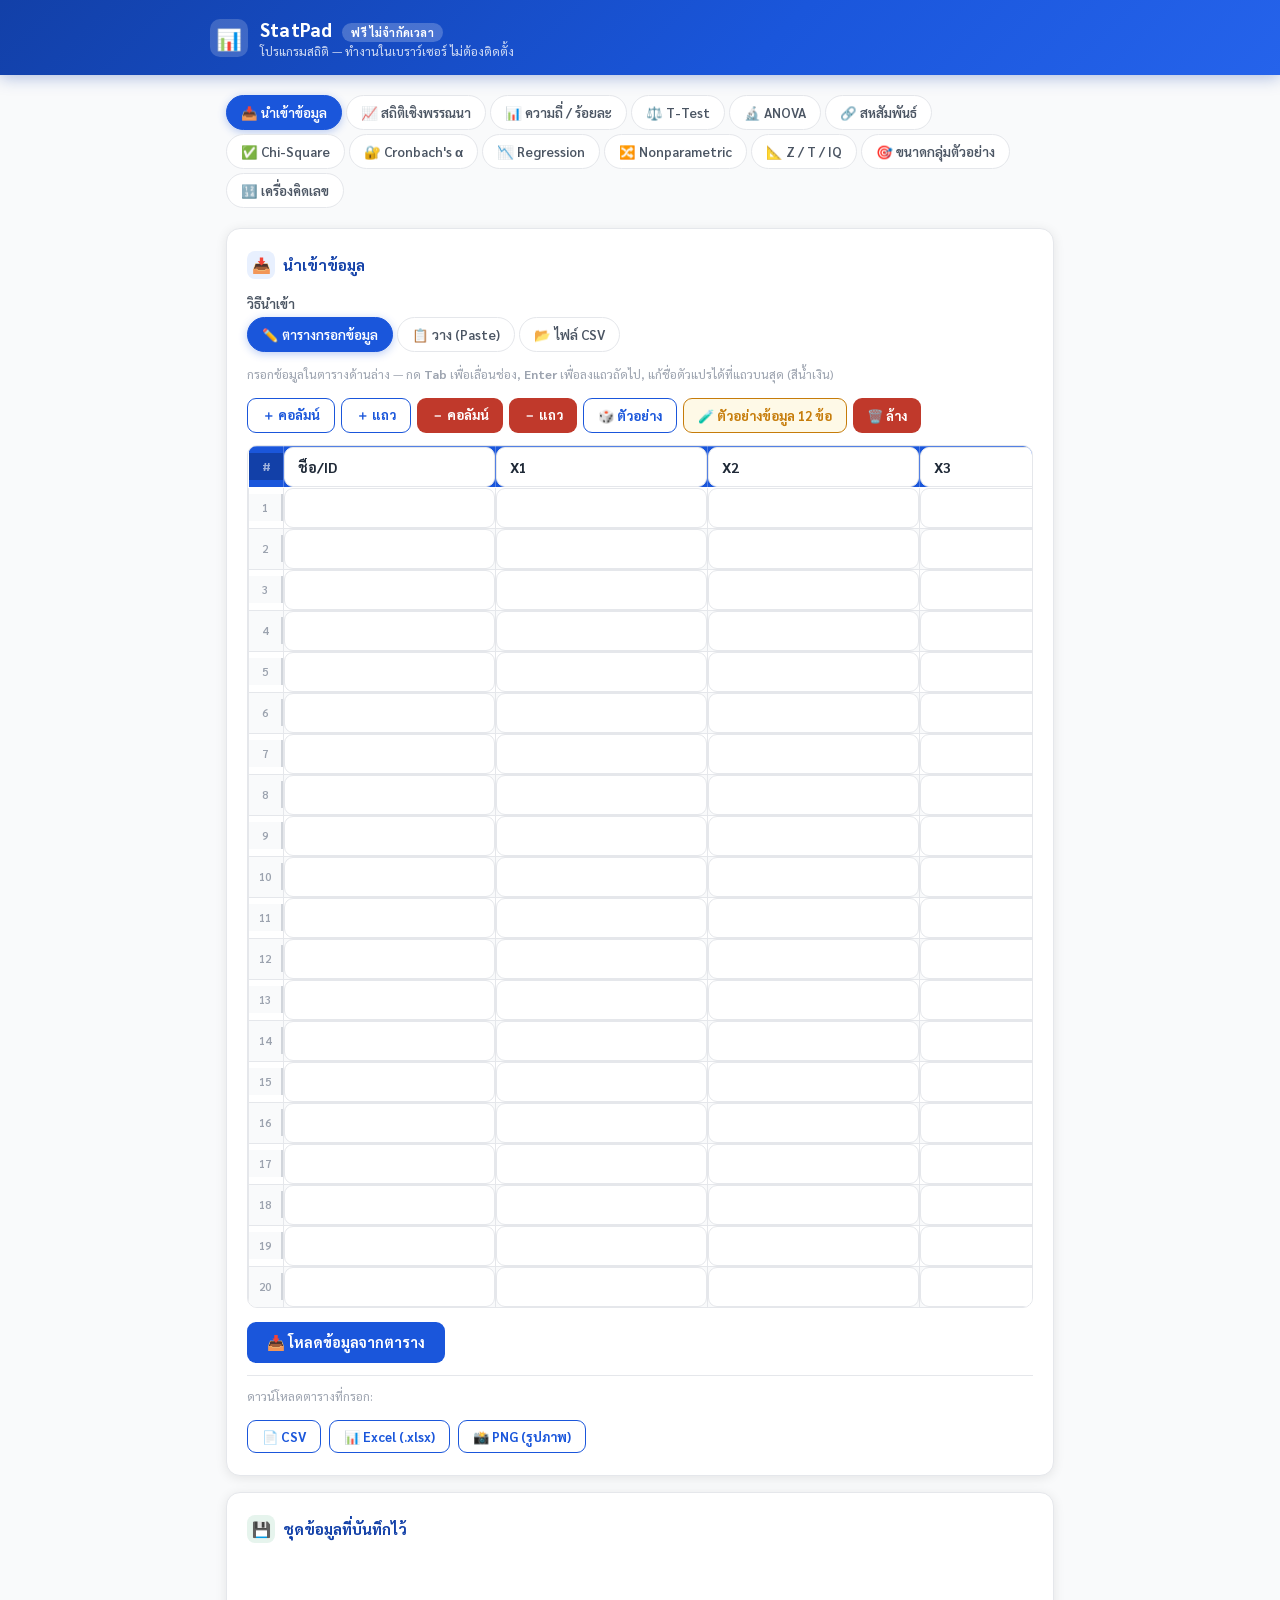
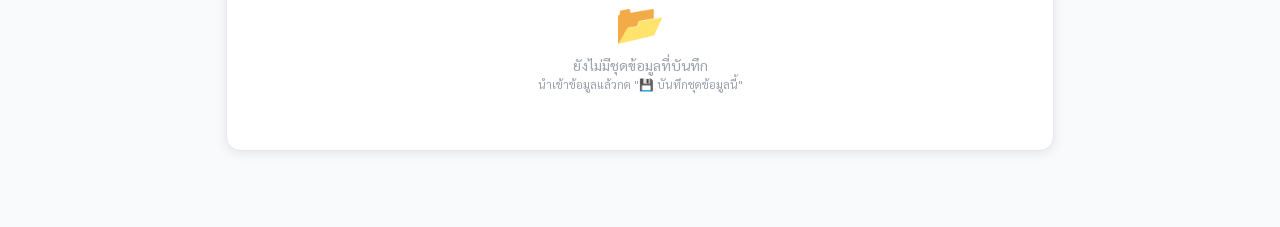
==== student-council/stats.html @ a2753b64 "Add category filter chips for easy subgroup selection - Add filter card with toggle chips per catego" ====
<!DOCTYPE html>
<html lang="th">
<head>
<meta charset="UTF-8">
<meta name="viewport" content="width=device-width, initial-scale=1.0, viewport-fit=cover">
<meta name="apple-mobile-web-app-capable" content="yes">
<meta name="apple-mobile-web-app-status-bar-style" content="default">
<meta name="apple-mobile-web-app-title" content="StatPad">
<title>StatPad — โปรแกรมสถิติ</title>
<link href="https://fonts.googleapis.com/css2?family=Sarabun:wght@400;500;600;700;800&display=swap" rel="stylesheet">
<style>
*,*::before,*::after{box-sizing:border-box;margin:0;padding:0}
:root{
  --blue:#1a56db;--blue-dark:#1240a8;--blue-light:#e8f0fe;
  --green:#0a7a3e;--green-light:#e6f4ed;
  --red:#c0392b;--red-light:#fdf0ef;
  --orange:#c67c0a;--orange-light:#fef9e7;
  --gray-50:#f9fafb;--gray-100:#f3f4f6;--gray-200:#e5e7eb;
  --gray-300:#d1d5db;--gray-400:#9ca3af;--gray-600:#4b5563;--gray-800:#1f2937;
  --radius:14px;--radius-sm:9px;--shadow:0 2px 12px rgba(0,0,0,.09);
  --font:'Sarabun',sans-serif;
}
html{font-size:16px;-webkit-text-size-adjust:100%}
body{font-family:var(--font);background:var(--gray-50);color:var(--gray-800);min-height:100vh;padding-bottom:40px}
h1,h2,h3,h4{font-weight:700;line-height:1.3}

/* ─── Header ─── */
.header{background:linear-gradient(135deg,#1240a8 0%,#1a56db 60%,#2563eb 100%);
  color:#fff;padding:18px 20px 16px;position:sticky;top:0;z-index:100;
  box-shadow:0 2px 16px rgba(18,64,168,.35)}
.header-inner{max-width:860px;margin:0 auto;display:flex;align-items:center;gap:12px}
.header-icon{width:38px;height:38px;background:rgba(255,255,255,.18);border-radius:10px;
  display:flex;align-items:center;justify-content:center;font-size:1.3rem;flex-shrink:0}
.header h1{font-size:1.15rem;font-weight:800;letter-spacing:.01em}
.header p{font-size:.78rem;opacity:.8;margin-top:1px}
.badge{background:rgba(255,255,255,.22);border-radius:20px;padding:2px 9px;
  font-size:.7rem;font-weight:700;margin-left:6px}

/* ─── Layout ─── */
.container{max-width:860px;margin:0 auto;padding:20px 16px}
.card{background:#fff;border-radius:var(--radius);box-shadow:var(--shadow);
  padding:22px 20px;margin-bottom:16px;border:1px solid var(--gray-200)}
.card-title{font-size:.95rem;font-weight:700;color:var(--blue-dark);
  display:flex;align-items:center;gap:8px;margin-bottom:16px}
.card-title .icon{width:28px;height:28px;border-radius:8px;
  display:flex;align-items:center;justify-content:center;font-size:.95rem}
.icon-blue{background:var(--blue-light)}
.icon-green{background:var(--green-light)}
.icon-orange{background:var(--orange-light)}

/* ─── Tabs ─── */
.tabs{display:flex;gap:4px;flex-wrap:wrap;margin-bottom:20px}
.tab{padding:8px 14px;border:1.5px solid var(--gray-200);border-radius:22px;
  font-family:var(--font);font-size:.83rem;font-weight:600;cursor:pointer;
  background:#fff;color:var(--gray-600);transition:all .15s;white-space:nowrap}
.tab:active{transform:scale(.97)}
.tab.active{background:var(--blue);border-color:var(--blue);color:#fff;
  box-shadow:0 2px 8px rgba(26,86,219,.3)}

/* ─── Form controls ─── */
label{display:block;font-size:.83rem;font-weight:600;color:var(--gray-600);margin-bottom:5px}
input[type=text],input[type=number],select,textarea{
  width:100%;padding:10px 13px;border:1.5px solid var(--gray-200);border-radius:var(--radius-sm);
  font-family:var(--font);font-size:.9rem;color:var(--gray-800);background:#fff;
  transition:border-color .15s,box-shadow .15s;outline:none}
input:focus,select:focus,textarea:focus{
  border-color:var(--blue);box-shadow:0 0 0 3px rgba(26,86,219,.12)}
textarea{resize:vertical;min-height:120px;font-size:.82rem;line-height:1.5}
select{-webkit-appearance:none;appearance:none;
  background-image:url("data:image/svg+xml,%3Csvg xmlns='http://www.w3.org/2000/svg' width='12' height='8' viewBox='0 0 12 8'%3E%3Cpath d='M1 1l5 5 5-5' stroke='%239ca3af' stroke-width='1.5' fill='none' stroke-linecap='round'/%3E%3C/svg%3E");
  background-repeat:no-repeat;background-position:right 12px center;padding-right:36px}
.row{display:grid;gap:14px}
.row-2{grid-template-columns:1fr 1fr}
.row-3{grid-template-columns:1fr 1fr 1fr}
@media(max-width:560px){.row-2,.row-3{grid-template-columns:1fr}}

/* ─── Buttons ─── */
.btn{display:inline-flex;align-items:center;justify-content:center;gap:7px;
  padding:11px 20px;border:none;border-radius:var(--radius-sm);
  font-family:var(--font);font-size:.9rem;font-weight:700;cursor:pointer;
  transition:all .15s;text-decoration:none;white-space:nowrap}
.btn:active{transform:scale(.97)}
.btn-primary{background:var(--blue);color:#fff}
.btn-primary:hover{background:var(--blue-dark)}
.btn-primary:active{background:#0e3399}
.btn-success{background:var(--green);color:#fff}
.btn-outline{background:#fff;color:var(--blue);border:1.5px solid var(--blue)}
.btn-sm{padding:7px 14px;font-size:.82rem}
.btn-danger{background:var(--red);color:#fff}
.btn-group{display:flex;gap:10px;flex-wrap:wrap;margin-top:16px}

/* ─── Data table ─── */
.data-hint{font-size:.78rem;color:var(--gray-400);margin-bottom:8px}
.col-list{display:flex;gap:8px;flex-wrap:wrap;margin-top:10px}
.col-chip{background:var(--blue-light);color:var(--blue-dark);
  border-radius:20px;padding:4px 11px;font-size:.78rem;font-weight:600;
  display:inline-flex;align-items:center;gap:5px}
.col-chip .rm{cursor:pointer;opacity:.6;font-size:.9rem}
.col-chip .rm:hover{opacity:1}

/* ─── Results ─── */
.result-box{background:var(--gray-50);border:1.5px solid var(--gray-200);
  border-radius:var(--radius-sm);padding:16px;margin-top:16px}
.result-title{font-size:.85rem;font-weight:700;color:var(--gray-600);
  margin-bottom:12px;display:flex;align-items:center;gap:6px}
.stat-grid{display:grid;grid-template-columns:repeat(auto-fill,minmax(130px,1fr));gap:10px}
.stat-item{background:#fff;border:1px solid var(--gray-200);border-radius:10px;
  padding:12px 14px;text-align:center}
.stat-label{font-size:.72rem;color:var(--gray-400);font-weight:600;margin-bottom:4px;
  text-transform:uppercase;letter-spacing:.03em}
.stat-value{font-size:1.2rem;font-weight:800;color:var(--blue-dark)}
.stat-value.green{color:var(--green)}
.stat-value.red{color:var(--red)}

/* ─── Scrollable table ─── */
.tbl-wrap{overflow-x:auto;-webkit-overflow-scrolling:touch;margin-top:12px}
table{border-collapse:collapse;width:100%;font-size:.83rem}
th{background:var(--blue);color:#fff;padding:9px 13px;text-align:left;
  font-weight:700;white-space:nowrap}
td{padding:8px 13px;border-bottom:1px solid var(--gray-100);white-space:nowrap}
tr:last-child td{border-bottom:none}
tr:nth-child(even) td{background:var(--gray-50)}
.sig{color:var(--green);font-weight:700}
.not-sig{color:var(--red)}

/* ─── Interpretation box ─── */
.interp{background:var(--green-light);border:1.5px solid #aed9be;border-radius:10px;
  padding:13px 16px;margin-top:12px;font-size:.85rem;line-height:1.6}
.interp.warn{background:var(--orange-light);border-color:#f0d38a}
.interp.info{background:var(--blue-light);border-color:#b3c9f7}

/* ─── Section panels ─── */
.panel{display:none}
.panel.active{display:block}

/* ─── Toast ─── */
.toast{position:fixed;bottom:28px;left:50%;transform:translateX(-50%) translateY(80px);
  background:var(--gray-800);color:#fff;padding:11px 22px;border-radius:30px;
  font-size:.85rem;font-weight:600;z-index:999;opacity:0;transition:all .25s;pointer-events:none}
.toast.show{transform:translateX(-50%) translateY(0);opacity:1}

/* ─── Alpha note ─── */
.alpha-note{font-size:.75rem;color:var(--gray-400);margin-top:8px}

/* ─── Print / Export ─── */
.export-bar{display:flex;gap:10px;flex-wrap:wrap;margin-top:14px;
  border-top:1px solid var(--gray-200);padding-top:14px}

/* ─── Loading ─── */
.spinner{display:inline-block;width:16px;height:16px;
  border:2.5px solid rgba(255,255,255,.4);border-top-color:#fff;
  border-radius:50%;animation:spin .65s linear infinite}
@keyframes spin{to{transform:rotate(360deg)}}

.empty-state{text-align:center;padding:36px 20px;color:var(--gray-400)}
.empty-state .big{font-size:2.5rem;margin-bottom:8px}
.empty-state p{font-size:.88rem}

/* ─── Calculator ─── */
.calc-btn{
  padding:15px 8px;border:none;border-radius:10px;
  font-family:var(--font);font-size:1rem;font-weight:600;
  cursor:pointer;background:var(--gray-100);color:var(--gray-800);
  transition:all .12s;text-align:center;touch-action:manipulation;
}
.calc-btn:active{transform:scale(.92)}
.calc-fn{background:var(--blue-light);color:var(--blue-dark)}
.calc-op{background:var(--orange-light);color:var(--orange)}
.calc-eq{background:var(--blue);color:#fff;font-size:1.2rem}
.calc-eq:active{background:var(--blue-dark)}
.calc-clear{background:var(--red-light);color:var(--red)}

/* ─── Filter chips ─── */
.filter-row{display:flex;flex-wrap:wrap;align-items:center;gap:6px;margin-bottom:10px}
.filter-label{font-size:.75rem;font-weight:700;color:var(--gray-400);white-space:nowrap;min-width:60px}
.fchip{padding:5px 13px;border:1.5px solid var(--gray-300);border-radius:20px;
  font-family:var(--font);font-size:.8rem;font-weight:600;cursor:pointer;
  background:#fff;color:var(--gray-600);transition:all .12s;touch-action:manipulation}
.fchip.on{background:var(--blue);border-color:var(--blue);color:#fff}
.fchip:active{transform:scale(.94)}

/* ─── Spreadsheet Grid ─── */
.grid-tbl{border-collapse:collapse;font-size:.82rem;width:max-content}
.grid-tbl th,.grid-tbl td{padding:0;margin:0}
.grid-tbl th{background:var(--blue);border:1px solid rgba(255,255,255,.25)}
.grid-tbl td{border:1px solid var(--gray-200)}
.gcell{
  display:block;width:90px;padding:6px 8px;border:none;
  font-family:var(--font);font-size:.82rem;background:transparent;
  outline:none;color:var(--gray-800);
}
.gcell:focus{background:var(--blue-light);box-shadow:inset 0 0 0 2px var(--blue)}
.ghdr{color:#fff;font-weight:700}
.ghdr::placeholder{color:rgba(255,255,255,.5);font-weight:400}
.grow-num{
  background:var(--gray-50);color:var(--gray-400);font-size:.72rem;
  font-weight:600;text-align:center;padding:6px 5px;min-width:34px;
  border-right:2px solid var(--gray-300);user-select:none;
}
.ghdr-num{background:var(--blue-dark);color:rgba(255,255,255,.6);font-size:.72rem;text-align:center;padding:6px 5px;min-width:34px}
</style>
</head>
<body>

<!-- Header -->
<div class="header">
  <div class="header-inner">
    <div class="header-icon">📊</div>
    <div>
      <h1>StatPad <span class="badge">ฟรี ไม่จำกัดเวลา</span></h1>
      <p>โปรแกรมสถิติ — ทำงานในเบราว์เซอร์ ไม่ต้องติดตั้ง</p>
    </div>
  </div>
</div>

<div class="container">

  <!-- Navigation Tabs -->
  <div class="tabs">
    <button class="tab active" onclick="showPanel('data')">📥 นำเข้าข้อมูล</button>
    <button class="tab" onclick="showPanel('desc')">📈 สถิติเชิงพรรณนา</button>
    <button class="tab" onclick="showPanel('freq')">📊 ความถี่ / ร้อยละ</button>
    <button class="tab" onclick="showPanel('ttest')">⚖️ T-Test</button>
    <button class="tab" onclick="showPanel('anova')">🔬 ANOVA</button>
    <button class="tab" onclick="showPanel('corr')">🔗 สหสัมพันธ์</button>
    <button class="tab" onclick="showPanel('chi')">✅ Chi-Square</button>
    <button class="tab" onclick="showPanel('alpha')">🔐 Cronbach's α</button>
    <button class="tab" onclick="showPanel('reg')">📉 Regression</button>
    <button class="tab" onclick="showPanel('nonpar')">🔀 Nonparametric</button>
    <button class="tab" onclick="showPanel('zscore')">📐 Z / T / IQ</button>
    <button class="tab" onclick="showPanel('samplesize')">🎯 ขนาดกลุ่มตัวอย่าง</button>
    <button class="tab" onclick="showPanel('calc')">🔢 เครื่องคิดเลข</button>
  </div>

  <!-- ══════════════════════════════════════════════════
       PANEL 1 — Data Import
  ══════════════════════════════════════════════════ -->
  <div id="panel-data" class="panel active">
    <div class="card">
      <div class="card-title">
        <div class="icon icon-blue">📥</div>
        นำเข้าข้อมูล
      </div>

      <label>วิธีนำเข้า</label>
      <div class="tabs" style="margin-bottom:14px">
        <button class="tab active" id="import-tab-grid" onclick="switchImport('grid')">✏️ ตารางกรอกข้อมูล</button>
        <button class="tab" id="import-tab-paste" onclick="switchImport('paste')">📋 วาง (Paste)</button>
        <button class="tab" id="import-tab-csv" onclick="switchImport('csv')">📂 ไฟล์ CSV</button>
      </div>

      <!-- Grid entry — default -->
      <div id="import-grid">
        <p class="data-hint" style="margin-bottom:10px">กรอกข้อมูลในตารางด้านล่าง — กด <b>Tab</b> เพื่อเลื่อนช่อง, <b>Enter</b> เพื่อลงแถวถัดไป, แก้ชื่อตัวแปรได้ที่แถวบนสุด (สีน้ำเงิน)</p>
        <div class="btn-group" style="margin-bottom:10px;gap:6px;flex-wrap:wrap">
          <button class="btn btn-outline btn-sm" onclick="addGridCol()">＋ คอลัมน์</button>
          <button class="btn btn-outline btn-sm" onclick="addGridRow()">＋ แถว</button>
          <button class="btn btn-danger btn-sm" onclick="removeGridCol()">－ คอลัมน์</button>
          <button class="btn btn-danger btn-sm" onclick="removeGridRow()">－ แถว</button>
          <button class="btn btn-outline btn-sm" onclick="loadSampleToGrid()">🎲 ตัวอย่าง</button>
          <button class="btn btn-outline btn-sm" onclick="loadItemTemplate()" style="background:var(--orange-light);color:var(--orange);border-color:var(--orange)">🧪 ตัวอย่างข้อมูล 12 ข้อ</button>
          <button class="btn btn-danger btn-sm" onclick="clearGrid()">🗑️ ล้าง</button>
        </div>
        <div class="tbl-wrap" id="grid-wrap" style="border:1.5px solid var(--gray-200);border-radius:10px;overflow-x:auto;-webkit-overflow-scrolling:touch;margin-bottom:14px">
          <!-- rendered by JS -->
        </div>
        <button class="btn btn-primary" onclick="loadFromGrid()">📥 โหลดข้อมูลจากตาราง</button>
        <div style="margin-top:12px;padding-top:12px;border-top:1px solid var(--gray-200)">
          <p class="data-hint" style="margin-bottom:8px">ดาวน์โหลดตารางที่กรอก:</p>
          <div class="btn-group" style="gap:8px">
            <button class="btn btn-outline btn-sm" onclick="exportGridCSV()">📄 CSV</button>
            <button class="btn btn-outline btn-sm" onclick="exportGridXLSX()">📊 Excel (.xlsx)</button>
            <button class="btn btn-outline btn-sm" onclick="exportGridPNG()">📸 PNG (รูปภาพ)</button>
          </div>
        </div>
      </div>

      <!-- Paste mode -->
      <div id="import-paste" style="display:none">
        <p class="data-hint">คัดลอกข้อมูลจาก Excel หรือ Google Sheets แล้ววางด้านล่าง (แถวแรกต้องเป็นหัวตาราง)</p>
        <textarea id="paste-input" placeholder="วางข้อมูลตรงนี้ เช่น&#10;เพศ	อายุ	คะแนน&#10;ชาย	20	85&#10;หญิง	22	90"></textarea>
        <div class="btn-group">
          <button class="btn btn-primary" onclick="importPaste()">📥 นำเข้าข้อมูล</button>
          <button class="btn btn-outline" onclick="loadSampleData()">🎲 ลองข้อมูลตัวอย่าง</button>
        </div>
      </div>

      <!-- CSV file -->
      <div id="import-csv" style="display:none">
        <p class="data-hint">เลือกไฟล์ .csv (Encoding: UTF-8 หรือ TIS-620)</p>
        <input type="file" id="csv-file" accept=".csv,.txt" onchange="importCSV(event)">
        <div class="btn-group" style="margin-top:12px">
          <button class="btn btn-outline" onclick="loadSampleData()">🎲 ลองข้อมูลตัวอย่าง</button>
        </div>
      </div>
    </div>

    <!-- Data Preview -->
    <div class="card" id="preview-card" style="display:none">
      <div class="card-title">
        <div class="icon icon-green">👁️</div>
        ตัวอย่างข้อมูล
        <span id="row-count-badge" class="badge" style="background:var(--green-light);color:var(--green);margin-left:4px"></span>
      </div>
      <div class="tbl-wrap" id="preview-table"></div>
      <div class="btn-group" style="margin-top:12px">
        <button class="btn btn-success btn-sm" onclick="promptSaveDataset()">💾 บันทึกชุดข้อมูลนี้</button>
        <button class="btn btn-danger btn-sm" onclick="clearData()">🗑️ ล้างข้อมูล</button>
      </div>
    </div>

    <!-- Filter Card -->
    <div class="card" id="filter-card" style="display:none">
      <div class="card-title" style="margin-bottom:10px">
        <div class="icon icon-blue">🔍</div>
        กรองข้อมูล
        <span id="filter-badge" class="badge" style="background:var(--blue-light);color:var(--blue-dark);margin-left:6px"></span>
        <button class="btn btn-outline btn-sm" style="margin-left:auto" onclick="clearFilters()">ล้างตัวกรอง</button>
      </div>
      <div id="filter-controls"></div>
    </div>

    <!-- Transform Data -->
    <div class="card" id="transform-card" style="display:none">
      <div class="card-title"><div class="icon icon-orange">🔄</div>แปลงข้อมูล</div>

      <!-- Section A: Sum columns -->
      <div style="padding-bottom:18px;margin-bottom:18px;border-bottom:1.5px solid var(--gray-200)">
        <p style="font-weight:700;font-size:.9rem;margin-bottom:4px">📊 รวมคะแนนหลายข้อ → คอลัมน์ใหม่</p>
        <p class="alpha-note" style="margin-bottom:10px">เช่น เลือก ข้อ1–ข้อ11 แล้วกดสร้าง จะได้ "คะแนนรวม" โดยอัตโนมัติ</p>
        <div class="row row-2">
          <div>
            <label>เลือกคอลัมน์ที่จะรวม</label>
            <select id="transform-sum-cols" multiple size="6" style="font-size:.83rem"></select>
            <button class="btn btn-outline btn-sm" style="margin-top:6px" onclick="selectAllTransformSum()">เลือกทั้งหมด</button>
          </div>
          <div>
            <label>ชื่อคอลัมน์ผลรวม</label>
            <input type="text" id="transform-sum-name" value="คะแนนรวม" placeholder="คะแนนรวม">
            <div style="margin-top:12px">
              <button class="btn btn-primary" onclick="runSumCols()">➕ สร้างคอลัมน์รวม</button>
            </div>
          </div>
        </div>
      </div>

      <!-- Section B: Pivot before/after -->
      <div>
        <p style="font-weight:700;font-size:.9rem;margin-bottom:4px">🔄 จับคู่ครั้งที่ 1/2 → วันแรก/วันหลัง</p>
        <p class="alpha-note" style="margin-bottom:10px">ใช้เมื่อข้อมูลมีครั้งที่ 1 และ 2 เป็นแถวแยกกัน และต้องการวิเคราะห์สหสัมพันธ์หรือ Regression</p>
        <div class="row row-2" style="margin-bottom:12px">
          <div>
            <label>คอลัมน์แบ่งก่อน/หลัง (เช่น ครั้งที่)</label>
            <select id="transform-pivot-round"></select>
          </div>
          <div>
            <label>คอลัมน์คะแนน (เช่น คะแนนรวม)</label>
            <select id="transform-pivot-score"></select>
          </div>
        </div>
        <div class="row row-2" style="margin-bottom:12px">
          <div>
            <label>ค่าที่หมายถึง "ก่อน / วันแรก"</label>
            <input type="text" id="transform-pivot-val1" value="1" placeholder="เช่น 1">
          </div>
          <div>
            <label>ค่าที่หมายถึง "หลัง / วันหลัง"</label>
            <input type="text" id="transform-pivot-val2" value="2" placeholder="เช่น 2">
          </div>
        </div>
        <div>
          <label>คอลัมน์ระบุตัวบุคคล/กลุ่ม (เลือกทุกคอลัมน์ที่ใช้แยกกลุ่ม เช่น กลุ่มอายุ + เพศ)</label>
          <select id="transform-pivot-id" multiple size="5" style="font-size:.83rem"></select>
          <p class="alpha-note">กด Ctrl/⌘+แตะ เพื่อเลือกหลายรายการ</p>
        </div>
        <div class="btn-group" style="margin-top:14px">
          <button class="btn btn-primary" onclick="runPivot()">🔄 สร้างตารางคู่วันแรก-วันหลัง</button>
        </div>
      </div>
    </div>

    <!-- Saved Datasets -->
    <div class="card" id="saves-card">
      <div class="card-title"><div class="icon icon-green">💾</div>ชุดข้อมูลที่บันทึกไว้</div>
      <div id="saves-list"></div>
    </div>
  </div>

  <!-- ══════════════════════════════════════════════════
       PANEL 2 — Descriptive Stats
  ══════════════════════════════════════════════════ -->
  <div id="panel-desc" class="panel">
    <div class="card">
      <div class="card-title"><div class="icon icon-blue">📈</div>สถิติเชิงพรรณนา (Descriptive Statistics)</div>
      <label>เลือกตัวแปร (ตัวเลข) — เลือกได้หลายตัว</label>
      <select id="desc-vars" multiple size="5" style="font-size:.85rem"></select>
      <p class="alpha-note">กด Ctrl/⌘ + แตะ เพื่อเลือกหลายตัวแปรบน iPad</p>
      <div class="btn-group">
        <button class="btn btn-primary" onclick="runDesc()">▶ คำนวณ</button>
        <button class="btn btn-outline btn-sm" onclick="selectAllDesc()">เลือกทั้งหมด</button>
      </div>
      <div id="desc-result"></div>
    </div>
  </div>

  <!-- ══════════════════════════════════════════════════
       PANEL 3 — Frequency / Percentage
  ══════════════════════════════════════════════════ -->
  <div id="panel-freq" class="panel">
    <div class="card">
      <div class="card-title"><div class="icon icon-blue">📊</div>ตารางความถี่และร้อยละ (Frequency Table)</div>
      <label>เลือกตัวแปร</label>
      <select id="freq-var" style="max-width:320px"></select>
      <div class="btn-group">
        <button class="btn btn-primary" onclick="runFreq()">▶ คำนวณ</button>
      </div>
      <div id="freq-result"></div>
    </div>
  </div>

  <!-- ══════════════════════════════════════════════════
       PANEL 4 — T-Test
  ══════════════════════════════════════════════════ -->
  <div id="panel-ttest" class="panel">
    <div class="card">
      <div class="card-title"><div class="icon icon-orange">⚖️</div>การทดสอบค่าที (T-Test)</div>

      <label>ประเภทการทดสอบ</label>
      <select id="ttest-type" onchange="updateTTestUI()" style="max-width:320px">
        <option value="one">One-Sample T-Test (เทียบกับค่าคงที่)</option>
        <option value="ind">Independent Samples T-Test (2 กลุ่มอิสระ)</option>
        <option value="paired">Paired Samples T-Test (ก่อน-หลัง)</option>
      </select>

      <div id="ttest-ui" style="margin-top:16px"></div>

      <div class="btn-group">
        <button class="btn btn-primary" onclick="runTTest()">▶ คำนวณ</button>
      </div>
      <div id="ttest-result"></div>
    </div>
  </div>

  <!-- ══════════════════════════════════════════════════
       PANEL 5 — One-way ANOVA
  ══════════════════════════════════════════════════ -->
  <div id="panel-anova" class="panel">
    <div class="card">
      <div class="card-title"><div class="icon icon-orange">🔬</div>การวิเคราะห์ความแปรปรวน (One-Way ANOVA)</div>
      <div class="row row-2">
        <div>
          <label>ตัวแปรตาม (ค่าตัวเลข)</label>
          <select id="anova-dep"></select>
        </div>
        <div>
          <label>ตัวแปรต้น / กลุ่ม</label>
          <select id="anova-grp"></select>
        </div>
      </div>
      <div class="btn-group">
        <button class="btn btn-primary" onclick="runANOVA()">▶ คำนวณ</button>
      </div>
      <div id="anova-result"></div>
    </div>
  </div>

  <!-- ══════════════════════════════════════════════════
       PANEL 6 — Correlation
  ══════════════════════════════════════════════════ -->
  <div id="panel-corr" class="panel">
    <div class="card">
      <div class="card-title"><div class="icon icon-blue">🔗</div>สหสัมพันธ์ (Correlation)</div>
      <div class="row row-2">
        <div>
          <label>วิธี</label>
          <select id="corr-method">
            <option value="pearson">Pearson (ข้อมูลปกติ)</option>
            <option value="spearman">Spearman (อันดับ)</option>
          </select>
        </div>
      </div>
      <div style="margin-top:14px">
        <label>เลือกตัวแปร (ตัวเลข) — เลือกได้หลายตัว</label>
        <select id="corr-vars" multiple size="5"></select>
        <p class="alpha-note">กด Ctrl/⌘ + แตะ เพื่อเลือกหลายตัวแปร</p>
      </div>
      <div class="btn-group">
        <button class="btn btn-primary" onclick="runCorr()">▶ คำนวณ</button>
        <button class="btn btn-outline btn-sm" onclick="selectAllCorr()">เลือกทั้งหมด</button>
      </div>
      <div id="corr-result"></div>
    </div>
  </div>

  <!-- ══════════════════════════════════════════════════
       PANEL 7 — Chi-Square
  ══════════════════════════════════════════════════ -->
  <div id="panel-chi" class="panel">
    <div class="card">
      <div class="card-title"><div class="icon icon-green">✅</div>ไคสแควร์ (Chi-Square Test of Independence)</div>
      <div class="row row-2">
        <div>
          <label>ตัวแปรแถว (Row)</label>
          <select id="chi-row"></select>
        </div>
        <div>
          <label>ตัวแปรคอลัมน์ (Column)</label>
          <select id="chi-col"></select>
        </div>
      </div>
      <div class="btn-group">
        <button class="btn btn-primary" onclick="runChi()">▶ คำนวณ</button>
      </div>
      <div id="chi-result"></div>
    </div>
  </div>

  <!-- ══════════════════════════════════════════════════
       PANEL 8 — Cronbach's Alpha
  ══════════════════════════════════════════════════ -->
  <div id="panel-alpha" class="panel">
    <div class="card">
      <div class="card-title"><div class="icon icon-blue">🔐</div>ความเชื่อมั่น (Cronbach's Alpha)</div>
      <p class="data-hint" style="margin-bottom:12px">ใช้สำหรับตรวจสอบความเชื่อมั่นของแบบสอบถาม (Reliability) — เลือกข้อคำถาม (ตัวเลข) ทั้งหมดที่อยู่ในมาตรวัดเดียวกัน</p>
      <label>เลือกข้อคำถาม (Items) — ตัวเลข เลือกได้หลายตัว</label>
      <select id="alpha-vars" multiple size="6"></select>
      <p class="alpha-note">กด Ctrl/⌘ + แตะ เพื่อเลือกหลายข้อ</p>
      <div class="btn-group">
        <button class="btn btn-primary" onclick="runAlpha()">▶ คำนวณ</button>
        <button class="btn btn-outline btn-sm" onclick="selectAllAlpha()">เลือกทั้งหมด</button>
      </div>
      <div id="alpha-result"></div>
    </div>
  </div>

  <!-- ══════════════════════════════════════════════════
       PANEL 9 — Linear Regression
  ══════════════════════════════════════════════════ -->
  <div id="panel-reg" class="panel">
    <div class="card">
      <div class="card-title"><div class="icon icon-orange">📉</div>การวิเคราะห์การถดถอยเชิงเส้น (Linear Regression)</div>
      <div class="row row-2" style="margin-bottom:14px">
        <div>
          <label>ตัวแปรตาม — Y (Dependent)</label>
          <select id="reg-dep"></select>
        </div>
      </div>
      <label>ตัวแปรอิสระ — X (Independent) เลือกได้หลายตัว</label>
      <select id="reg-ind" multiple size="5"></select>
      <p class="alpha-note">Multiple Regression: เลือก X หลายตัว | Simple: เลือก 1 ตัว</p>
      <div class="btn-group">
        <button class="btn btn-primary" onclick="runReg()">▶ คำนวณ</button>
        <button class="btn btn-outline btn-sm" onclick="selectAllReg()">เลือก X ทั้งหมด</button>
      </div>
      <div id="reg-result"></div>
    </div>
  </div>

  <!-- ══════════════════════════════════════════════════
       PANEL 10 — Nonparametric
  ══════════════════════════════════════════════════ -->
  <div id="panel-nonpar" class="panel">
    <div class="card">
      <div class="card-title"><div class="icon icon-green">🔀</div>สถิติไม่อิงพารามิเตอร์ (Nonparametric Tests)</div>
      <label>ประเภทการทดสอบ</label>
      <select id="nonpar-type" onchange="updateNonparUI()" style="max-width:340px">
        <option value="mw">Mann-Whitney U (2 กลุ่มอิสระ)</option>
        <option value="wil">Wilcoxon Signed-Rank (ก่อน-หลัง)</option>
        <option value="kw">Kruskal-Wallis (3+ กลุ่ม)</option>
      </select>
      <div id="nonpar-ui" style="margin-top:16px"></div>
      <div class="btn-group">
        <button class="btn btn-primary" onclick="runNonpar()">▶ คำนวณ</button>
      </div>
      <div id="nonpar-result"></div>
    </div>
  </div>

  <!-- ══════════════════════════════════════════════════
       PANEL 11 — Z-score / T-score / IQ
  ══════════════════════════════════════════════════ -->
  <div id="panel-zscore" class="panel">
    <div class="card">
      <div class="card-title"><div class="icon icon-blue">📐</div>แปลงคะแนน Z-score / T-score / IQ</div>
      <p class="data-hint" style="margin-bottom:14px">แปลงคะแนนดิบเป็นคะแนนมาตรฐาน (Z, T, IQ) ตามสูตร: Z=(X−X̄)/SD, T=50+10Z, IQ=100+15Z</p>

      <div style="background:var(--blue-light);border-radius:10px;padding:14px 16px;margin-bottom:16px">
        <b>โหมด 1 — คำนวณจากข้อมูลที่นำเข้า</b>
        <div class="row row-2" style="margin-top:10px">
          <div><label>เลือกตัวแปร</label><select id="zs-col"></select></div>
        </div>
        <button class="btn btn-primary btn-sm" style="margin-top:10px" onclick="runZfromData()">▶ คำนวณจากข้อมูล</button>
      </div>

      <div style="background:var(--orange-light);border-radius:10px;padding:14px 16px;margin-bottom:16px">
        <b>โหมด 2 — กรอกค่าเอง (ไม่ต้องมีข้อมูล)</b>
        <div class="row row-3" style="margin-top:10px">
          <div><label>คะแนนดิบ (X)</label><input type="number" id="zs-x" placeholder="เช่น 50" step="any"></div>
          <div><label>ค่าเฉลี่ย (X̄)</label><input type="number" id="zs-mean" placeholder="เช่น 41" step="any"></div>
          <div><label>SD</label><input type="number" id="zs-sd" placeholder="เช่น 21.19" step="any"></div>
        </div>
        <button class="btn btn-primary btn-sm" style="margin-top:10px" onclick="runZmanual()">▶ แปลงคะแนน</button>
      </div>

      <div id="zscore-result"></div>
    </div>
  </div>

  <!-- ══════════════════════════════════════════════════
       PANEL 12 — Sample Size
  ══════════════════════════════════════════════════ -->
  <div id="panel-samplesize" class="panel">
    <div class="card">
      <div class="card-title"><div class="icon icon-green">🎯</div>คำนวณขนาดกลุ่มตัวอย่าง</div>

      <div class="tabs" style="margin-bottom:16px">
        <button class="tab active" id="ss-tab-yamane" onclick="switchSS('yamane')">Yamane (ทั่วไป)</button>
        <button class="tab" id="ss-tab-cochran" onclick="switchSS('cochran')">Cochran (สัดส่วน)</button>
        <button class="tab" id="ss-tab-krejcie" onclick="switchSS('krejcie')">Krejcie &amp; Morgan</button>
      </div>

      <!-- Yamane -->
      <div id="ss-yamane">
        <p class="data-hint" style="margin-bottom:10px">สูตร Taro Yamane: n = N / (1 + N·e²) — นิยมใช้ในงานวิจัยไทย</p>
        <div class="row row-2">
          <div><label>จำนวนประชากร (N)</label><input type="number" id="yamane-N" placeholder="เช่น 500" min="1"></div>
          <div><label>ความคลาดเคลื่อน (e) เช่น 0.05</label><input type="number" id="yamane-e" value="0.05" step="0.01" min="0.01" max="0.2"></div>
        </div>
        <button class="btn btn-primary" style="margin-top:12px" onclick="calcYamane()">▶ คำนวณ</button>
        <div id="yamane-result"></div>
      </div>

      <!-- Cochran -->
      <div id="ss-cochran" style="display:none">
        <p class="data-hint" style="margin-bottom:10px">สูตร Cochran: n = (Z²·p·q) / e² — ใช้เมื่อไม่รู้ขนาดประชากร</p>
        <div class="row row-3">
          <div><label>ระดับความเชื่อมั่น</label>
            <select id="cochran-z">
              <option value="1.645">90% (Z=1.645)</option>
              <option value="1.96" selected>95% (Z=1.96)</option>
              <option value="2.576">99% (Z=2.576)</option>
            </select>
          </div>
          <div><label>สัดส่วน (p) เช่น 0.5</label><input type="number" id="cochran-p" value="0.5" step="0.01" min="0.01" max="0.99"></div>
          <div><label>ความคลาดเคลื่อน (e)</label><input type="number" id="cochran-e" value="0.05" step="0.01" min="0.01"></div>
        </div>
        <button class="btn btn-primary" style="margin-top:12px" onclick="calcCochran()">▶ คำนวณ</button>
        <div id="cochran-result"></div>
      </div>

      <!-- Krejcie & Morgan table -->
      <div id="ss-krejcie" style="display:none">
        <p class="data-hint" style="margin-bottom:10px">ตาราง Krejcie &amp; Morgan (α=.05) — ค้นหาขนาดกลุ่มตัวอย่างจากประชากร</p>
        <div class="row row-2">
          <div><label>จำนวนประชากร (N)</label><input type="number" id="km-N" placeholder="เช่น 200" min="10" onkeyup="calcKM()"></div>
        </div>
        <div id="km-result" style="margin-top:12px"></div>
      </div>
    </div>
  </div>


  <!-- ══════════════════════════════════════════════════
       PANEL 13 — Scientific Calculator
  ══════════════════════════════════════════════════ -->
  <div id="panel-calc" class="panel">
    <div class="card">
      <div class="card-title"><div class="icon icon-blue">🔢</div>เครื่องคิดเลขวิทยาศาสตร์</div>

      <!-- Display -->
      <div style="background:var(--gray-800);border-radius:12px;padding:14px 16px 12px;margin-bottom:14px">
        <div id="calc-expr" style="color:rgba(255,255,255,.45);font-size:.78rem;min-height:16px;text-align:right;margin-bottom:4px;word-break:break-all"></div>
        <div id="calc-display" style="color:#fff;font-size:2rem;font-weight:700;text-align:right;word-break:break-all;min-height:48px;line-height:1.15">0</div>
      </div>

      <!-- Buttons -->
      <div style="display:grid;grid-template-columns:repeat(4,1fr);gap:7px">
        <button class="calc-btn calc-fn" onclick="calcFn('sqrt')">√x</button>
        <button class="calc-btn calc-fn" onclick="calcFn('sq')">x²</button>
        <button class="calc-btn calc-fn" onclick="calcFn('log')">log</button>
        <button class="calc-btn calc-fn" onclick="calcFn('ln')">ln</button>

        <button class="calc-btn calc-fn" onclick="calcFn('inv')">1/x</button>
        <button class="calc-btn calc-fn" onclick="calcFn('pct')">%</button>
        <button class="calc-btn calc-fn" onclick="calcFn('neg')">±</button>
        <button class="calc-btn calc-op" onclick="calcOp('/')">÷</button>

        <button class="calc-btn" onclick="calcNum('7')">7</button>
        <button class="calc-btn" onclick="calcNum('8')">8</button>
        <button class="calc-btn" onclick="calcNum('9')">9</button>
        <button class="calc-btn calc-op" onclick="calcOp('*')">×</button>

        <button class="calc-btn" onclick="calcNum('4')">4</button>
        <button class="calc-btn" onclick="calcNum('5')">5</button>
        <button class="calc-btn" onclick="calcNum('6')">6</button>
        <button class="calc-btn calc-op" onclick="calcOp('-')">−</button>

        <button class="calc-btn" onclick="calcNum('1')">1</button>
        <button class="calc-btn" onclick="calcNum('2')">2</button>
        <button class="calc-btn" onclick="calcNum('3')">3</button>
        <button class="calc-btn calc-op" onclick="calcOp('+')">+</button>

        <button class="calc-btn" onclick="calcNum('0')" style="grid-column:span 2">0</button>
        <button class="calc-btn" onclick="calcNum('.')">.</button>
        <button class="calc-btn calc-eq" onclick="calcEq()">=</button>

        <button class="calc-btn calc-clear" onclick="calcClear()">C</button>
        <button class="calc-btn calc-clear" onclick="calcCE()">CE</button>
        <button class="calc-btn calc-clear" onclick="calcBack()">⌫</button>
        <button class="calc-btn calc-fn" onclick="calcMemAdd()">M+</button>
      </div>

      <!-- Memory -->
      <div id="calc-mem-bar" style="display:none;margin-top:12px;background:var(--blue-light);border-radius:9px;padding:8px 14px;display:none;align-items:center;gap:10px">
        <span style="font-size:.8rem;color:var(--blue-dark);font-weight:700">M =</span>
        <span id="calc-mem-val" style="font-weight:800;color:var(--blue-dark);flex:1"></span>
        <button class="btn btn-outline btn-sm" onclick="calcMemRecall()">MR</button>
        <button class="btn btn-danger btn-sm" onclick="calcMemClear()">MC</button>
      </div>

      <!-- History -->
      <div id="calc-history" style="margin-top:14px"></div>
    </div>
  </div>

</div><!-- /container -->

<!-- Custom modal — replaces prompt()/confirm() which iOS Safari PWA blocks -->
<div id="sp-modal" style="display:none;position:fixed;inset:0;background:rgba(0,0,0,.55);z-index:9998;align-items:center;justify-content:center;padding:20px">
  <div style="background:#fff;border-radius:18px;padding:24px 22px 20px;width:100%;max-width:360px;box-shadow:0 12px 40px rgba(0,0,0,.25)">
    <div id="sp-modal-title" style="font-weight:800;font-size:1rem;color:var(--gray-800);margin-bottom:14px;line-height:1.4"></div>
    <input id="sp-modal-input" type="text" style="display:none;margin-bottom:14px">
    <div style="display:flex;gap:10px;justify-content:flex-end">
      <button id="sp-modal-cancel" class="btn btn-outline btn-sm">ยกเลิก</button>
      <button id="sp-modal-ok" class="btn btn-primary btn-sm">ตกลง</button>
    </div>
  </div>
</div>

<div class="toast" id="toast"></div>

<script>
/* ═══════════════════════════════════════════════════════
   STATE
═══════════════════════════════════════════════════════ */
let DATA = [];          // array of objects
let COLS = [];          // column names
let NUM_COLS = [];      // numeric column names

/* ═══════════════════════════════════════════════════════
   UI HELPERS
═══════════════════════════════════════════════════════ */
function showPanel(id){
  document.querySelectorAll('.panel').forEach(p=>p.classList.remove('active'));
  document.querySelectorAll('.tabs > .tab').forEach(t=>t.classList.remove('active'));
  document.getElementById('panel-'+id).classList.add('active');
  const idx = ['data','desc','freq','ttest','anova','corr','chi','alpha','reg','nonpar','zscore','samplesize','calc'].indexOf(id);
  document.querySelectorAll('.tabs > .tab')[idx]?.classList.add('active');
  if(id!=='data') refreshSelects();
}

function toast(msg, dur=2500){
  const el = document.getElementById('toast');
  el.textContent = msg;
  el.classList.add('show');
  setTimeout(()=>el.classList.remove('show'), dur);
}

function switchImport(mode){
  ['grid','paste','csv'].forEach(m=>{
    document.getElementById('import-'+m).style.display = m===mode?'':'none';
    document.getElementById('import-tab-'+m)?.classList.toggle('active',m===mode);
  });
}

/* ═══════════════════════════════════════════════════════
   DATA IMPORT
═══════════════════════════════════════════════════════ */
function parseTabular(text){
  // auto-detect delimiter
  const firstLine = text.trim().split('\n')[0];
  const delim = firstLine.includes('\t') ? '\t' : ',';
  const lines = text.trim().split('\n').filter(l=>l.trim());
  if(lines.length < 2) return null;
  const headers = lines[0].split(delim).map(h=>h.trim().replace(/^"|"$/g,''));
  const rows = [];
  for(let i=1;i<lines.length;i++){
    const vals = lines[i].split(delim).map(v=>v.trim().replace(/^"|"$/g,''));
    if(vals.length === 0 || vals.join('').trim() === '') continue;
    const obj = {};
    headers.forEach((h,j)=>{ obj[h] = vals[j] !== undefined ? vals[j] : ''; });
    rows.push(obj);
  }
  return {headers, rows};
}

function loadData(headers, rows){
  COLS = headers;
  DATA = rows;
  NUM_COLS = headers.filter(h=>{
    const sample = rows.slice(0,50).map(r=>r[h]).filter(v=>v!=='');
    return sample.length > 0 && sample.every(v=>!isNaN(parseFloat(v)));
  });
  FILTERS = {};
  showPreview();
  renderFilterUI();
  renderTransformUI();
  toast(`✅ โหลดข้อมูลสำเร็จ ${rows.length} แถว ${headers.length} ตัวแปร`);
  try { localStorage.setItem('statpad_data', JSON.stringify({COLS, DATA, NUM_COLS})); } catch(e){}
}

function importPaste(){
  const text = document.getElementById('paste-input').value;
  if(!text.trim()){ toast('⚠️ ยังไม่มีข้อมูล'); return; }
  const parsed = parseTabular(text);
  if(!parsed){ toast('❌ รูปแบบข้อมูลไม่ถูกต้อง'); return; }
  loadData(parsed.headers, parsed.rows);
}

function importCSV(event){
  const file = event.target.files[0];
  if(!file) return;
  const reader = new FileReader();
  reader.onload = e=>{ const parsed = parseTabular(e.target.result); if(parsed) loadData(parsed.headers, parsed.rows); else toast('❌ ไฟล์ไม่ถูกต้อง'); };
  reader.readAsText(file, 'UTF-8');
}

// Manual column entry
const manualCols = [];
function addManualCol(){
  const inp = document.getElementById('manual-varname');
  const name = inp.value.trim();
  if(!name){ toast('กรุณาใส่ชื่อตัวแปร'); return; }
  if(manualCols.includes(name)){ toast('ชื่อซ้ำ'); return; }
  manualCols.push(name);
  inp.value='';
  renderManualCols();
}
function removeManualCol(name){
  manualCols.splice(manualCols.indexOf(name),1);
  renderManualCols();
}
function renderManualCols(){
  const area = document.getElementById('manual-cols');
  area.innerHTML = manualCols.map(c=>`<span class="col-chip">${c}<span class="rm" onclick="removeManualCol('${c}')">✕</span></span>`).join('');
  document.getElementById('manual-entry-area').style.display = manualCols.length?'':'none';
}
function importManual(){
  const text = document.getElementById('manual-data').value;
  if(!manualCols.length){ toast('เพิ่มตัวแปรก่อน'); return; }
  const fake = manualCols.join(',') + '\n' + text;
  const parsed = parseTabular(fake);
  if(parsed) loadData(parsed.headers, parsed.rows);
}

function loadSampleData(){
  const text = `เพศ\tคณะ\tชั้นปี\tGPA\tคะแนนวิชาA\tคะแนนวิชาB\tชั่วโมงเรียน\tความพึงพอใจ
ชาย\tวิศวกรรม\t1\t3.20\t78\t82\t40\t4
หญิง\tวิทยาศาสตร์\t2\t3.65\t85\t88\t45\t5
ชาย\tวิศวกรรม\t1\t2.95\t72\t70\t38\t3
หญิง\tศิลปศาสตร์\t3\t3.80\t90\t92\t50\t5
ชาย\tวิทยาศาสตร์\t2\t3.10\t80\t75\t42\t4
หญิง\tวิศวกรรม\t2\t3.45\t83\t86\t44\t4
ชาย\tศิลปศาสตร์\t3\t3.00\t70\t68\t35\t3
หญิง\tวิทยาศาสตร์\t1\t3.70\t88\t91\t48\t5
ชาย\tวิศวกรรม\t3\t2.80\t65\t60\t32\t2
หญิง\tศิลปศาสตร์\t2\t3.55\t87\t89\t46\t5
ชาย\tวิทยาศาสตร์\t1\t3.15\t76\t74\t40\t3
หญิง\tวิศวกรรม\t3\t3.90\t92\t95\t52\t5
ชาย\tศิลปศาสตร์\t1\t2.70\t60\t65\t30\t2
หญิง\tวิทยาศาสตร์\t2\t3.40\t82\t84\t43\t4
ชาย\tวิศวกรรม\t2\t3.25\t79\t77\t41\t4
หญิง\tศิลปศาสตร์\t1\t3.60\t86\t90\t47\t5
ชาย\tวิทยาศาสตร์\t3\t3.05\t73\t71\t37\t3
หญิง\tวิศวกรรม\t1\t3.75\t89\t93\t49\t5
ชาย\tศิลปศาสตร์\t2\t2.90\t68\t66\t34\t3
หญิง\tวิทยาศาสตร์\t3\t3.85\t91\t94\t51\t5`;
  document.getElementById('paste-input').value = text;
  switchImport('paste');
  importPaste();
}

function clearData(){
  DATA = []; COLS = []; NUM_COLS = [];
  FILTERS = {};
  document.getElementById('preview-card').style.display = 'none';
  document.getElementById('filter-card').style.display = 'none';
  document.getElementById('transform-card').style.display = 'none';
  localStorage.removeItem('statpad_data');
  toast('🗑️ ล้างข้อมูลแล้ว');
}

function showPreview(){
  const card = document.getElementById('preview-card');
  card.style.display = '';
  document.getElementById('row-count-badge').textContent = `${DATA.length} แถว / ${COLS.length} ตัวแปร`;
  const max = Math.min(DATA.length, 8);
  let html = '<table><thead><tr>'+COLS.map(c=>`<th>${c}</th>`).join('')+'</tr></thead><tbody>';
  for(let i=0;i<max;i++){
    html += '<tr>'+COLS.map(c=>`<td>${DATA[i][c]??''}</td>`).join('')+'</tr>';
  }
  if(DATA.length > max) html += `<tr><td colspan="${COLS.length}" style="text-align:center;color:#9ca3af;padding:10px">... และอีก ${DATA.length-max} แถว</td></tr>`;
  html += '</tbody></table>';
  document.getElementById('preview-table').innerHTML = html;
}

/* ═══════════════════════════════════════════════════════
   REFRESH SELECTS
═══════════════════════════════════════════════════════ */
function refreshSelects(){
  if(!DATA.length) return;
  fillSelect('desc-vars', NUM_COLS, true);
  fillSelect('freq-var', COLS);
  fillSelect('anova-dep', NUM_COLS);
  fillSelect('anova-grp', COLS);
  fillSelect('corr-vars', NUM_COLS, true);
  fillSelect('chi-row', COLS);
  fillSelect('chi-col', COLS);
  fillSelect('alpha-vars', NUM_COLS, true);
  fillSelect('reg-dep', NUM_COLS);
  fillSelect('reg-ind', NUM_COLS, true);
  fillSelect('zs-col', NUM_COLS);
  updateTTestUI();
  updateNonparUI();
}

function selectAllAlpha(){
  [...document.getElementById('alpha-vars').options].forEach(o=>o.selected=true);
}
function selectAllReg(){
  [...document.getElementById('reg-ind').options].forEach(o=>o.selected=true);
}

function fillSelect(id, list, multi=false){
  const el = document.getElementById(id);
  if(!el) return;
  const prev = multi ? [...el.selectedOptions].map(o=>o.value) : el.value;
  el.innerHTML = list.map(c=>`<option value="${c}">${c}</option>`).join('');
  if(multi){ [...el.options].forEach(o=>{ if(prev.includes(o.value)) o.selected=true; }); }
  else if(prev && list.includes(prev)) el.value = prev;
}

function selectAllDesc(){
  [...document.getElementById('desc-vars').options].forEach(o=>o.selected=true);
}
function selectAllCorr(){
  [...document.getElementById('corr-vars').options].forEach(o=>o.selected=true);
}

function getSelected(id){
  return [...document.getElementById(id).selectedOptions].map(o=>o.value);
}

/* ═══════════════════════════════════════════════════════
   MATH UTILITIES
═══════════════════════════════════════════════════════ */
function numVals(col){
  return FD().map(r=>parseFloat(r[col])).filter(v=>!isNaN(v));
}

function mean(arr){ return arr.reduce((a,b)=>a+b,0)/arr.length; }

function variance(arr, sample=true){
  const m = mean(arr);
  return arr.reduce((s,x)=>s+(x-m)**2,0)/(arr.length-(sample?1:0));
}

function sd(arr, sample=true){ return Math.sqrt(variance(arr,sample)); }

function median(arr){
  const s=[...arr].sort((a,b)=>a-b);
  const m=Math.floor(s.length/2);
  return s.length%2===0 ? (s[m-1]+s[m])/2 : s[m];
}

function percentile(arr,p){
  const s=[...arr].sort((a,b)=>a-b);
  const i=(p/100)*(s.length-1);
  const lo=Math.floor(i), hi=Math.ceil(i);
  return s[lo]+(s[hi]-s[lo])*(i-lo);
}

// t-distribution CDF (two-tailed p) — Abramowitz & Stegun approximation
function tDist2(t, df){
  // use incomplete beta regularized
  const x = df/(df+t*t);
  return incompleteBeta(x, df/2, 0.5);
}

function incompleteBeta(x, a, b){
  // continued fraction (Lentz)
  if(x < 0 || x > 1) return 0;
  if(x === 0) return 0;
  if(x === 1) return 1;
  const lbeta = lgamma(a)+lgamma(b)-lgamma(a+b);
  const front = Math.exp(a*Math.log(x)+b*Math.log(1-x)-lbeta)/a;
  return front * betaCF(x,a,b);
}

function betaCF(x,a,b){
  const MAXIT=200, EPS=3e-7, FPMIN=1e-30;
  const qab=a+b, qap=a+1, qam=a-1;
  let c=1, d=1-qab*x/qap; if(Math.abs(d)<FPMIN)d=FPMIN; d=1/d;
  let h=d;
  for(let m=1;m<=MAXIT;m++){
    let m2=2*m;
    let aa=m*(b-m)*x/((qam+m2)*(a+m2));
    d=1+aa*d; if(Math.abs(d)<FPMIN)d=FPMIN;
    c=1+aa/c; if(Math.abs(c)<FPMIN)c=FPMIN;
    d=1/d; h*=d*c;
    aa=-(a+m)*(qab+m)*x/((a+m2)*(qap+m2));
    d=1+aa*d; if(Math.abs(d)<FPMIN)d=FPMIN;
    c=1+aa/c; if(Math.abs(c)<FPMIN)c=FPMIN;
    d=1/d; let del=d*c; h*=del;
    if(Math.abs(del-1)<EPS) break;
  }
  return h;
}

function lgamma(z){
  // Lanczos
  const g=7, c=[0.99999999999980993,676.5203681218851,-1259.1392167224028,
    771.32342877765313,-176.61502916214059,12.507343278686905,
    -0.13857109526572012,9.9843695780195716e-6,1.5056327351493116e-7];
  if(z<0.5) return Math.log(Math.PI/Math.sin(Math.PI*z))-lgamma(1-z);
  z--;
  let x=c[0]; for(let i=1;i<g+2;i++) x+=c[i]/(z+i);
  const t=z+g+0.5;
  return 0.5*Math.log(2*Math.PI)+(z+0.5)*Math.log(t)-t+Math.log(x);
}

// F-distribution p-value
function fDist(F, df1, df2){
  const x = df2/(df2+df1*F);
  return incompleteBeta(x, df2/2, df1/2);
}

// Chi-square p-value
function chiDist(chi2, df){
  return 1 - gammaInc(df/2, chi2/2);
}

function gammaInc(a, x){
  if(x < 0) return 0;
  if(x < a+1){
    let ap=a, sum=1/a, del=sum;
    for(let n=1;n<200;n++){
      ap++; del*=x/ap; sum+=del;
      if(Math.abs(del)<Math.abs(sum)*3e-7) break;
    }
    return sum*Math.exp(-x+a*Math.log(x)-lgamma(a));
  } else {
    let b=x+1-a, c=1e30, d=1/b, h=d, del;
    for(let i=1;i<=200;i++){
      const an=-i*(i-a); b+=2;
      d=an*d+b; if(Math.abs(d)<1e-30)d=1e-30;
      c=b+an/c; if(Math.abs(c)<1e-30)c=1e-30;
      d=1/d; del=d*c; h*=del;
      if(Math.abs(del-1)<3e-7) break;
    }
    return 1-Math.exp(-x+a*Math.log(x)-lgamma(a))*h;
  }
}

function sigStars(p){ return p<.001?'***':p<.01?'**':p<.05?'*':p<.1?'†':''; }
function fmtP(p){ return p<.001?'< .001':p.toFixed(3); }
function fmt(n,d=3){ return isNaN(n)?'—':Number(n.toFixed(d)); }

/* ═══════════════════════════════════════════════════════
   DESCRIPTIVE STATS
═══════════════════════════════════════════════════════ */
function runDesc(){
  if(!DATA.length){ toast('นำเข้าข้อมูลก่อน'); return; }
  const vars = getSelected('desc-vars');
  if(!vars.length){ toast('เลือกตัวแปรอย่างน้อย 1 ตัว'); return; }

  let html = '<div class="result-box">';
  html += '<div class="result-title">📊 ผลการวิเคราะห์</div>';
  html += '<div class="tbl-wrap"><table><thead><tr>';
  html += '<th>ตัวแปร</th><th>N</th><th>Min</th><th>Max</th><th>Mean</th><th>SD</th><th>Median</th><th>Q1</th><th>Q3</th><th>Skew</th></tr></thead><tbody>';

  vars.forEach(v=>{
    const arr = numVals(v);
    if(!arr.length){ html += `<tr><td>${v}</td><td colspan="9" style="color:#9ca3af">ไม่มีข้อมูลตัวเลข</td></tr>`; return; }
    const m = mean(arr), s = sd(arr), med = median(arr);
    const q1 = percentile(arr,25), q3 = percentile(arr,75);
    const mn = Math.min(...arr), mx = Math.max(...arr);
    const skew = arr.reduce((a,x)=>a+((x-m)/s)**3,0)/arr.length;
    html += `<tr><td><b>${v}</b></td><td>${arr.length}</td><td>${fmt(mn,2)}</td><td>${fmt(mx,2)}</td>
      <td>${fmt(m,2)}</td><td>${fmt(s,2)}</td><td>${fmt(med,2)}</td>
      <td>${fmt(q1,2)}</td><td>${fmt(q3,2)}</td><td>${fmt(skew,3)}</td></tr>`;
  });

  html += '</tbody></table></div>';

  // card grid for first var
  if(vars.length === 1){
    const arr = numVals(vars[0]);
    if(arr.length){
      const m=mean(arr),s=sd(arr);
      html += `<div class="stat-grid" style="margin-top:14px">
        <div class="stat-item"><div class="stat-label">จำนวน (N)</div><div class="stat-value">${arr.length}</div></div>
        <div class="stat-item"><div class="stat-label">ค่าเฉลี่ย</div><div class="stat-value">${fmt(m,2)}</div></div>
        <div class="stat-item"><div class="stat-label">SD</div><div class="stat-value">${fmt(s,2)}</div></div>
        <div class="stat-item"><div class="stat-label">Min</div><div class="stat-value">${fmt(Math.min(...arr),2)}</div></div>
        <div class="stat-item"><div class="stat-label">Max</div><div class="stat-value">${fmt(Math.max(...arr),2)}</div></div>
        <div class="stat-item"><div class="stat-label">Median</div><div class="stat-value">${fmt(median(arr),2)}</div></div>
      </div>`;
    }
  }

  html += exportBar('desc');
  html += '</div>';
  document.getElementById('desc-result').innerHTML = html;
}

/* ═══════════════════════════════════════════════════════
   FREQUENCY TABLE
═══════════════════════════════════════════════════════ */
function runFreq(){
  if(!DATA.length){ toast('นำเข้าข้อมูลก่อน'); return; }
  const v = document.getElementById('freq-var').value;
  if(!v){ toast('เลือกตัวแปร'); return; }

  const counts = {};
  FD().forEach(r=>{ const val=r[v]??'(ว่าง)'; counts[val]=(counts[val]||0)+1; });
  const total = FD().length;
  const sorted = Object.entries(counts).sort((a,b)=>b[1]-a[1]);
  let cum = 0;

  let html = `<div class="result-box"><div class="result-title">📊 ตารางความถี่: ${v}</div>
    <div class="tbl-wrap"><table><thead><tr>
    <th>ค่า</th><th>ความถี่</th><th>ร้อยละ (%)</th><th>ร้อยละสะสม</th></tr></thead><tbody>`;

  sorted.forEach(([val,cnt])=>{
    cum += cnt;
    const pct = (cnt/total*100).toFixed(1);
    const cumpct = (cum/total*100).toFixed(1);
    html += `<tr><td>${val}</td><td>${cnt}</td><td>${pct}%</td><td>${cumpct}%</td></tr>`;
  });

  html += `<tr style="font-weight:700;background:var(--blue-light)">
    <td>รวม</td><td>${total}</td><td>100.0%</td><td>100.0%</td></tr>`;
  html += '</tbody></table></div>';
  html += exportBar('freq');
  html += '</div>';
  document.getElementById('freq-result').innerHTML = html;
}

/* ═══════════════════════════════════════════════════════
   T-TEST UI
═══════════════════════════════════════════════════════ */
function updateTTestUI(){
  const type = document.getElementById('ttest-type').value;
  const ui = document.getElementById('ttest-ui');
  const opts = NUM_COLS.map(c=>`<option value="${c}">${c}</option>`).join('');
  const catOpts = COLS.map(c=>`<option value="${c}">${c}</option>`).join('');

  if(type==='one'){
    ui.innerHTML = `<div class="row row-2">
      <div><label>ตัวแปร</label><select id="tt-var">${opts}</select></div>
      <div><label>ค่าอ้างอิง (μ₀)</label><input type="number" id="tt-mu" value="0" step="any"></div>
    </div>`;
  } else if(type==='ind'){
    ui.innerHTML = `<div class="row row-2">
      <div><label>ตัวแปรตาม (ตัวเลข)</label><select id="tt-dep">${opts}</select></div>
      <div><label>ตัวแปรกลุ่ม (2 กลุ่ม)</label><select id="tt-grp">${catOpts}</select></div>
    </div>`;
  } else {
    ui.innerHTML = `<div class="row row-2">
      <div><label>ตัวแปรที่ 1 (ก่อน)</label><select id="tt-v1">${opts}</select></div>
      <div><label>ตัวแปรที่ 2 (หลัง)</label><select id="tt-v2">${opts}</select></div>
    </div>`;
  }
}

/* ═══════════════════════════════════════════════════════
   T-TEST CALCULATION
═══════════════════════════════════════════════════════ */
function runTTest(){
  if(!DATA.length){ toast('นำเข้าข้อมูลก่อน'); return; }
  const type = document.getElementById('ttest-type').value;
  let res = '';

  if(type==='one'){
    const v = document.getElementById('tt-var')?.value;
    const mu = parseFloat(document.getElementById('tt-mu')?.value??0);
    if(!v) return;
    const arr = numVals(v);
    const n=arr.length, m=mean(arr), s=sd(arr);
    const t = (m-mu)/(s/Math.sqrt(n));
    const df = n-1;
    const p = tDist2(Math.abs(t), df);
    res = ttestResult(`One-Sample T-Test: ${v}`,
      [{label:'N',val:n},{label:'Mean',val:fmt(m,3)},{label:'SD',val:fmt(s,3)},
       {label:'μ₀',val:mu},{label:'t',val:fmt(t,3)},{label:'df',val:df},{label:'p',val:fmtP(p)}],
      p, t, `ค่าเฉลี่ย${p<.05?'แตกต่างจาก':'ไม่แตกต่างจาก'} μ₀=${mu} อย่างมีนัยสำคัญทางสถิติ (p ${p<.001?'< .001':'= '+fmtP(p)})`);

  } else if(type==='ind'){
    const dep = document.getElementById('tt-dep')?.value;
    const grp = document.getElementById('tt-grp')?.value;
    if(!dep||!grp) return;
    const groups = {};
    FD().forEach(r=>{
      const g = r[grp]; const v = parseFloat(r[dep]);
      if(!isNaN(v)){ if(!groups[g])groups[g]=[]; groups[g].push(v); }
    });
    const keys = Object.keys(groups);
    if(keys.length < 2){ toast('ตัวแปรกลุ่มต้องมีอย่างน้อย 2 กลุ่ม'); return; }
    if(keys.length > 2){ toast('⚠️ พบมากกว่า 2 กลุ่ม — ใช้เฉพาะ 2 กลุ่มแรก'); }
    const [g1,g2] = [groups[keys[0]], groups[keys[1]]];
    const n1=g1.length, n2=g2.length, m1=mean(g1), m2=mean(g2), s1=sd(g1), s2=sd(g2);
    // Welch's t
    const se = Math.sqrt(s1*s1/n1+s2*s2/n2);
    const t = (m1-m2)/se;
    const df = (s1*s1/n1+s2*s2/n2)**2 / ((s1*s1/n1)**2/(n1-1)+(s2*s2/n2)**2/(n2-1));
    const p = tDist2(Math.abs(t), df);
    res = ttestResult(`Independent T-Test: ${dep} by ${grp}`,
      [{label:`N(${keys[0]})`,val:n1},{label:`M(${keys[0]})`,val:fmt(m1,3)},
       {label:`SD(${keys[0]})`,val:fmt(s1,3)},{label:`N(${keys[1]})`,val:n2},
       {label:`M(${keys[1]})`,val:fmt(m2,3)},{label:`SD(${keys[1]})`,val:fmt(s2,3)},
       {label:'t',val:fmt(t,3)},{label:'df',val:fmt(df,2)},{label:'p',val:fmtP(p)}],
      p, t, `ค่าเฉลี่ย${dep}ของกลุ่ม${p<.05?'แตกต่าง':'ไม่แตกต่าง'}กันอย่างมีนัยสำคัญ (p ${p<.001?'< .001':'= '+fmtP(p)})`);

  } else {
    const v1 = document.getElementById('tt-v1')?.value;
    const v2 = document.getElementById('tt-v2')?.value;
    if(!v1||!v2) return;
    const pairs = FD().map(r=>[parseFloat(r[v1]),parseFloat(r[v2])]).filter(p=>!isNaN(p[0])&&!isNaN(p[1]));
    const diff = pairs.map(p=>p[0]-p[1]);
    const n=diff.length, m=mean(diff), s=sd(diff);
    const t = m/(s/Math.sqrt(n));
    const df = n-1;
    const p = tDist2(Math.abs(t), df);
    res = ttestResult(`Paired T-Test: ${v1} vs ${v2}`,
      [{label:'N pairs',val:n},{label:'Mean diff',val:fmt(m,3)},{label:'SD diff',val:fmt(s,3)},
       {label:'t',val:fmt(t,3)},{label:'df',val:df},{label:'p',val:fmtP(p)}],
      p, t, `ค่าเฉลี่ยก่อน-หลัง${p<.05?'แตกต่าง':'ไม่แตกต่าง'}กันอย่างมีนัยสำคัญ (p ${p<.001?'< .001':'= '+fmtP(p)})`);
  }

  document.getElementById('ttest-result').innerHTML = res;
}

function ttestResult(title, stats, p, t, interp){
  const sig = p < .05;
  let html = `<div class="result-box"><div class="result-title">⚖️ ${title}</div>
    <div class="stat-grid">`;
  stats.forEach(s=>{ html += `<div class="stat-item"><div class="stat-label">${s.label}</div>
    <div class="stat-value${s.label==='p'?(sig?' green':' red'):''}">${s.val}</div></div>`; });
  html += `</div>
    <div class="interp${sig?'':' warn'}" style="margin-top:12px">
      ${sig?'✅':'⚠️'} ${interp} ${sigStars(p)}
    </div>`;
  html += exportBar('ttest');
  html += '</div>';
  return html;
}

/* ═══════════════════════════════════════════════════════
   ONE-WAY ANOVA
═══════════════════════════════════════════════════════ */
function runANOVA(){
  if(!DATA.length){ toast('นำเข้าข้อมูลก่อน'); return; }
  const dep = document.getElementById('anova-dep').value;
  const grp = document.getElementById('anova-grp').value;

  const groups = {};
  FD().forEach(r=>{
    const g=r[grp], v=parseFloat(r[dep]);
    if(!isNaN(v)){ if(!groups[g])groups[g]=[]; groups[g].push(v); }
  });

  const keys = Object.keys(groups).filter(k=>groups[k].length>=2);
  if(keys.length < 2){ toast('ต้องมีอย่างน้อย 2 กลุ่ม และแต่ละกลุ่มมีข้อมูล ≥ 2'); return; }

  const all = [].concat(...keys.map(k=>groups[k]));
  const grandMean = mean(all);
  const N = all.length, k = keys.length;

  const ssBetween = keys.reduce((s,g)=>{ const gm=mean(groups[g]); return s+groups[g].length*(gm-grandMean)**2; },0);
  const ssWithin  = keys.reduce((s,g)=>{ const gm=mean(groups[g]); return s+groups[g].reduce((a,v)=>a+(v-gm)**2,0); },0);
  const dfB=k-1, dfW=N-k;
  const msB=ssBetween/dfB, msW=ssWithin/dfW;
  const F=msB/msW;
  const p=fDist(F,dfB,dfW);
  const eta2=ssBetween/(ssBetween+ssWithin);
  const sig=p<.05;

  let html=`<div class="result-box"><div class="result-title">🔬 ANOVA: ${dep} by ${grp}</div>
    <div class="tbl-wrap"><table><thead><tr>
    <th>Source</th><th>SS</th><th>df</th><th>MS</th><th>F</th><th>p</th><th>η²</th></tr></thead><tbody>
    <tr><td>Between</td><td>${fmt(ssBetween,3)}</td><td>${dfB}</td><td>${fmt(msB,3)}</td>
      <td>${fmt(F,3)}</td><td class="${sig?'sig':'not-sig'}">${fmtP(p)} ${sigStars(p)}</td><td>${fmt(eta2,3)}</td></tr>
    <tr><td>Within</td><td>${fmt(ssWithin,3)}</td><td>${dfW}</td><td>${fmt(msW,3)}</td>
      <td>—</td><td>—</td><td>—</td></tr>
    <tr style="font-weight:700"><td>Total</td><td>${fmt(ssBetween+ssWithin,3)}</td><td>${N-1}</td>
      <td>—</td><td>—</td><td>—</td><td>—</td></tr>
    </tbody></table></div>`;

  // Group means
  html += `<div class="tbl-wrap" style="margin-top:10px"><table><thead><tr>
    <th>กลุ่ม</th><th>N</th><th>Mean</th><th>SD</th></tr></thead><tbody>`;
  keys.forEach(g=>{
    const arr=groups[g];
    html+=`<tr><td>${g}</td><td>${arr.length}</td><td>${fmt(mean(arr),3)}</td><td>${fmt(sd(arr),3)}</td></tr>`;
  });
  html += '</tbody></table></div>';

  html += `<div class="interp${sig?'':' warn'}" style="margin-top:12px">
    ${sig?'✅':'⚠️'} ${sig?'พบความแตกต่าง':'ไม่พบความแตกต่าง'}ของค่าเฉลี่ย${dep}ระหว่างกลุ่มอย่างมีนัยสำคัญ
    F(${dfB},${dfW}) = ${fmt(F,3)}, p ${p<.001?'< .001':'= '+fmtP(p)}, η² = ${fmt(eta2,3)}
    ${sig?'(ขนาดผล: '+(eta2<.06?'เล็ก':eta2<.14?'กลาง':'ใหญ่')+')':''}
  </div>`;
  html += exportBar('anova');
  html += '</div>';
  document.getElementById('anova-result').innerHTML = html;
}

/* ═══════════════════════════════════════════════════════
   CORRELATION
═══════════════════════════════════════════════════════ */
function runCorr(){
  if(!DATA.length){ toast('นำเข้าข้อมูลก่อน'); return; }
  const vars = getSelected('corr-vars');
  if(vars.length < 2){ toast('เลือกอย่างน้อย 2 ตัวแปร'); return; }
  const method = document.getElementById('corr-method').value;

  // build paired arrays
  function getPair(a,b){
    const pairs=FD().map(r=>[parseFloat(r[a]),parseFloat(r[b])]).filter(p=>!isNaN(p[0])&&!isNaN(p[1]));
    return { x:pairs.map(p=>p[0]), y:pairs.map(p=>p[1]), n:pairs.length };
  }

  function rank(arr){
    const idx=[...arr.keys()].sort((a,b)=>arr[a]-arr[b]);
    const r=new Array(arr.length);
    let i=0;
    while(i<idx.length){
      let j=i;
      while(j<idx.length-1 && arr[idx[j+1]]===arr[idx[j]]) j++;
      const avgR=(i+j)/2+1;
      for(let k=i;k<=j;k++) r[idx[k]]=avgR;
      i=j+1;
    }
    return r;
  }

  function pearson(x,y){
    const mx=mean(x),my=mean(y);
    const num=x.reduce((s,xi,i)=>s+(xi-mx)*(y[i]-my),0);
    const den=Math.sqrt(x.reduce((s,xi)=>s+(xi-mx)**2,0)*y.reduce((s,yi)=>s+(yi-my)**2,0));
    return den===0?0:num/den;
  }

  function corrP(r,n){
    if(n<=2) return 1;
    const t=r*Math.sqrt((n-2)/(1-r*r));
    return tDist2(Math.abs(t),n-2);
  }

  let html=`<div class="result-box"><div class="result-title">🔗 Correlation Matrix (${method==='pearson'?'Pearson':'Spearman'})</div>
    <div class="tbl-wrap"><table><thead><tr><th></th>`;
  vars.forEach(v=>{ html+=`<th>${v}</th>`; });
  html+='</tr></thead><tbody>';

  vars.forEach((va,i)=>{
    html+=`<tr><td><b>${va}</b></td>`;
    vars.forEach((vb,j)=>{
      if(i===j){ html+='<td style="background:var(--gray-100);text-align:center">—</td>'; return; }
      const {x,y,n}=getPair(va,vb);
      let r;
      if(method==='spearman'){ r=pearson(rank(x),rank(y)); }
      else { r=pearson(x,y); }
      const p=corrP(r,n);
      const sig=p<.05;
      html+=`<td style="text-align:center${sig?';color:var(--green);font-weight:700':''}">${fmt(r,3)}${sigStars(p)}</td>`;
    });
    html+='</tr>';
  });

  html+='</tbody></table></div>';
  html+=`<p class="alpha-note" style="margin-top:8px">* p&lt;.05 &nbsp;** p&lt;.01 &nbsp;*** p&lt;.001 &nbsp;† p&lt;.10 (two-tailed)</p>`;

  // pairwise table
  html+=`<div class="tbl-wrap" style="margin-top:12px"><table><thead><tr>
    <th>คู่ตัวแปร</th><th>N</th><th>r</th><th>p</th><th>ความสัมพันธ์</th></tr></thead><tbody>`;
  for(let i=0;i<vars.length-1;i++){
    for(let j=i+1;j<vars.length;j++){
      const {x,y,n}=getPair(vars[i],vars[j]);
      let r;
      if(method==='spearman') r=pearson(rank(x),rank(y));
      else r=pearson(x,y);
      const p=corrP(r,n);
      const sig=p<.05;
      const strength=Math.abs(r)<.2?'อ่อนมาก':Math.abs(r)<.4?'อ่อน':Math.abs(r)<.6?'ปานกลาง':Math.abs(r)<.8?'สูง':'สูงมาก';
      const dir=r>0?'บวก':'ลบ';
      html+=`<tr><td>${vars[i]} × ${vars[j]}</td><td>${n}</td>
        <td class="${sig?'sig':'not-sig'}">${fmt(r,3)} ${sigStars(p)}</td>
        <td>${fmtP(p)}</td><td>${sig?dir+' '+strength:'ไม่มีนัยสำคัญ'}</td></tr>`;
    }
  }
  html+='</tbody></table></div>';
  html+=exportBar('corr');
  html+='</div>';
  document.getElementById('corr-result').innerHTML=html;
}

/* ═══════════════════════════════════════════════════════
   CHI-SQUARE
═══════════════════════════════════════════════════════ */
function runChi(){
  if(!DATA.length){ toast('นำเข้าข้อมูลก่อน'); return; }
  const rv=document.getElementById('chi-row').value;
  const cv=document.getElementById('chi-col').value;
  if(rv===cv){ toast('ต้องเลือกตัวแปรต่างกัน'); return; }

  const rows=[], cols=[];
  FD().forEach(r=>{
    const rv_=String(r[rv]??''), cv_=String(r[cv]??'');
    if(!rows.includes(rv_)) rows.push(rv_);
    if(!cols.includes(cv_)) cols.push(cv_);
  });
  rows.sort(); cols.sort();

  const obs={};
  rows.forEach(r=>cols.forEach(c=>{ obs[r+'\0'+c]=0; }));
  FD().forEach(r=>{ const key=String(r[rv]??'')+'\0'+String(r[cv]??''); if(obs[key]!==undefined) obs[key]++; });

  const rowTot={}, colTot={};
  rows.forEach(r=>{ rowTot[r]=cols.reduce((s,c)=>s+obs[r+'\0'+c],0); });
  cols.forEach(c=>{ colTot[c]=rows.reduce((s,r)=>s+obs[r+'\0'+c],0); });
  const N=Object.values(rowTot).reduce((a,b)=>a+b,0);

  let chi2=0;
  rows.forEach(r=>cols.forEach(c=>{
    const e=rowTot[r]*colTot[c]/N;
    if(e>0) chi2+=(obs[r+'\0'+c]-e)**2/e;
  }));

  const df=(rows.length-1)*(cols.length-1);
  const p=chiDist(chi2,df);
  const sig=p<.05;

  // Cramer's V
  const V=Math.sqrt(chi2/(N*Math.min(rows.length-1,cols.length-1)));

  let html=`<div class="result-box"><div class="result-title">✅ Chi-Square: ${rv} × ${cv}</div>`;

  // Crosstab
  html+=`<div class="tbl-wrap"><table><thead><tr><th>${rv} \\ ${cv}</th>`;
  cols.forEach(c=>{ html+=`<th>${c}</th>`; });
  html+='<th>รวม</th></tr></thead><tbody>';
  rows.forEach(r=>{
    html+=`<tr><td><b>${r}</b></td>`;
    cols.forEach(c=>{ html+=`<td style="text-align:center">${obs[r+'\0'+c]}</td>`; });
    html+=`<td style="text-align:center;font-weight:700">${rowTot[r]}</td></tr>`;
  });
  html+='<tr style="font-weight:700;background:var(--blue-light)"><td>รวม</td>';
  cols.forEach(c=>{ html+=`<td style="text-align:center">${colTot[c]}</td>`; });
  html+=`<td style="text-align:center">${N}</td></tr>`;
  html+='</tbody></table></div>';

  html+=`<div class="stat-grid" style="margin-top:12px">
    <div class="stat-item"><div class="stat-label">χ²</div><div class="stat-value">${fmt(chi2,3)}</div></div>
    <div class="stat-item"><div class="stat-label">df</div><div class="stat-value">${df}</div></div>
    <div class="stat-item"><div class="stat-label">p-value</div>
      <div class="stat-value ${sig?'green':'red'}">${fmtP(p)}</div></div>
    <div class="stat-item"><div class="stat-label">Cramer's V</div><div class="stat-value">${fmt(V,3)}</div></div>
    <div class="stat-item"><div class="stat-label">N</div><div class="stat-value">${N}</div></div>
  </div>`;

  html+=`<div class="interp${sig?'':' warn'}" style="margin-top:12px">
    ${sig?'✅':'⚠️'} ${sig?'พบความสัมพันธ์':'ไม่พบความสัมพันธ์'}ระหว่าง${rv}และ${cv}อย่างมีนัยสำคัญทางสถิติ
    χ²(${df}) = ${fmt(chi2,3)}, p ${p<.001?'< .001':'= '+fmtP(p)}, Cramer's V = ${fmt(V,3)}
    ${sig?'(ขนาดความสัมพันธ์: '+(V<.1?'เล็กมาก':V<.3?'เล็ก':V<.5?'ปานกลาง':'ใหญ่')+')':''}
  </div>`;
  html+=exportBar('chi');
  html+='</div>';
  document.getElementById('chi-result').innerHTML=html;
}

/* ═══════════════════════════════════════════════════════
   EXPORT
═══════════════════════════════════════════════════════ */
function exportBar(id){
  return `<div class="export-bar">
    <button class="btn btn-outline btn-sm" onclick="copyResult('${id}')">📋 คัดลอกผล</button>
    <button class="btn btn-outline btn-sm" onclick="printResult('${id}')">🖨️ พิมพ์ / บันทึก PDF</button>
  </div>`;
}

function copyResult(id){
  const el = document.getElementById(`${id}-result`);
  if(!el) return;
  // extract text
  const text = el.innerText || el.textContent;
  navigator.clipboard?.writeText(text).then(()=>toast('📋 คัดลอกแล้ว')).catch(()=>toast('ไม่สามารถคัดลอกได้ในเบราว์เซอร์นี้'));
}

function printResult(id){
  const el = document.getElementById(`${id}-result`);
  if(!el) return;
  const win = window.open('','_blank','width=800,height=600');
  win.document.write(`<!DOCTYPE html><html><head>
    <meta charset="UTF-8">
    <title>StatPad — ผลการวิเคราะห์</title>
    <link href="https://fonts.googleapis.com/css2?family=Sarabun:wght@400;600;700&display=swap" rel="stylesheet">
    <style>
      body{font-family:'Sarabun',sans-serif;padding:20px 30px;font-size:13px}
      table{border-collapse:collapse;width:100%;margin:10px 0}
      th{background:#1a56db;color:#fff;padding:7px 10px;text-align:left}
      td{padding:6px 10px;border-bottom:1px solid #e5e7eb}
      tr:nth-child(even) td{background:#f9fafb}
      h1{font-size:16px;margin-bottom:12px}
      .note{font-size:11px;color:#9ca3af;margin-top:16px}
    </style>
  </head><body>
    <h1>StatPad — ผลการวิเคราะห์สถิติ</h1>
    ${el.innerHTML}
    <p class="note">สร้างโดย StatPad | วันที่: ${new Date().toLocaleDateString('th-TH')}</p>
  </body></html>`);
  win.document.close();
  win.focus();
  setTimeout(()=>win.print(), 600);
}

/* ═══════════════════════════════════════════════════════
   CRONBACH'S ALPHA
═══════════════════════════════════════════════════════ */
function runAlpha(){
  if(!DATA.length){ toast('นำเข้าข้อมูลก่อน'); return; }
  const vars = getSelected('alpha-vars');
  if(vars.length < 2){ toast('เลือกอย่างน้อย 2 ข้อคำถาม'); return; }

  // build matrix: rows = respondents, cols = items
  const matrix = FD().map(r => vars.map(v => parseFloat(r[v]))).filter(row => row.every(v => !isNaN(v)));
  const n = matrix.length, k = vars.length;
  if(n < 2){ toast('ข้อมูลไม่พอ'); return; }

  // item variances
  const itemMeans = vars.map((_,j) => mean(matrix.map(r=>r[j])));
  const itemVars  = vars.map((_,j) => variance(matrix.map(r=>r[j])));
  const sumItemVar = itemVars.reduce((a,b)=>a+b,0);

  // total score variance
  const totals = matrix.map(row => row.reduce((a,b)=>a+b,0));
  const totalVar = variance(totals);

  const alpha = (k/(k-1)) * (1 - sumItemVar/totalVar);

  // item-total correlation & alpha-if-deleted
  const rows = vars.map((v,j) => {
    const itemScores = matrix.map(r=>r[j]);
    const restScores = matrix.map(r=>r.reduce((s,x,i)=>i===j?s:s+x,0));
    // Pearson
    const mi=mean(itemScores), mr=mean(restScores);
    const num=itemScores.reduce((s,x,i)=>s+(x-mi)*(restScores[i]-mr),0);
    const den=Math.sqrt(itemScores.reduce((s,x)=>s+(x-mi)**2,0)*restScores.reduce((s,x)=>s+(x-mr)**2,0));
    const rit = den===0?0:num/den;

    // alpha if deleted
    const kk = k-1;
    const sv = itemVars.reduce((s,iv,i)=>i===j?s:s+iv,0);
    const tv = variance(restScores);
    const aidel = kk<2?0:(kk/(kk-1))*(1-sv/tv);

    return { v, mean: mean(itemScores), sd: sd(itemScores), rit, aidel };
  });

  const interp = alpha>=.9?'ดีเยี่ยม (Excellent)':alpha>=.8?'ดี (Good)':alpha>=.7?'ยอมรับได้ (Acceptable)':alpha>=.6?'น่าสงสัย (Questionable)':alpha>=.5?'ต่ำ (Poor)':'ต่ำมาก (Unacceptable)';
  const pass = alpha >= .7;

  let html = `<div class="result-box"><div class="result-title">🔐 Reliability Analysis — Cronbach's Alpha</div>
    <div class="stat-grid">
      <div class="stat-item"><div class="stat-label">จำนวนข้อ (k)</div><div class="stat-value">${k}</div></div>
      <div class="stat-item"><div class="stat-label">ผู้ตอบ (N)</div><div class="stat-value">${n}</div></div>
      <div class="stat-item"><div class="stat-label">Cronbach's α</div><div class="stat-value ${pass?'green':'red'}">${fmt(alpha,3)}</div></div>
      <div class="stat-item"><div class="stat-label">Var (Total)</div><div class="stat-value">${fmt(totalVar,3)}</div></div>
    </div>
    <div class="interp${pass?'':' warn'}" style="margin-top:12px">
      ${pass?'✅':'⚠️'} α = ${fmt(alpha,3)} — ระดับความเชื่อมั่น: <b>${interp}</b>
      ${pass?'(ค่า α ≥ .70 ถือว่าผ่านเกณฑ์)':'(ค่า α < .70 ควรพิจารณาตัดหรือปรับปรุงข้อคำถาม)'}
    </div>
    <div class="tbl-wrap" style="margin-top:12px"><table><thead><tr>
      <th>ข้อคำถาม</th><th>Mean</th><th>SD</th><th>r (item-total)</th><th>α if deleted</th></tr></thead><tbody>`;

  rows.forEach(r=>{
    const flag = r.aidel > alpha + .02 ? '⚠️' : '';
    html += `<tr><td>${r.v}</td><td>${fmt(r.mean,2)}</td><td>${fmt(r.sd,2)}</td>
      <td>${fmt(r.rit,3)}</td><td>${fmt(r.aidel,3)} ${flag}</td></tr>`;
  });

  html += `</tbody></table></div>
    <p class="alpha-note" style="margin-top:8px">⚠️ หมายถึงถ้าลบข้อนั้นออก α จะสูงขึ้นอย่างมีนัยสำคัญ</p>`;
  html += exportBar('alpha');
  html += '</div>';
  document.getElementById('alpha-result').innerHTML = html;
}

/* ═══════════════════════════════════════════════════════
   LINEAR REGRESSION
═══════════════════════════════════════════════════════ */
function runReg(){
  if(!DATA.length){ toast('นำเข้าข้อมูลก่อน'); return; }
  const dep = document.getElementById('reg-dep').value;
  const inds = getSelected('reg-ind').filter(v=>v!==dep);
  if(!dep || inds.length<1){ toast('เลือกตัวแปรตาม Y และตัวแปรอิสระ X อย่างน้อย 1 ตัว'); return; }

  // build valid rows
  const cols = [dep,...inds];
  const rows = FD().map(r=>cols.map(c=>parseFloat(r[c]))).filter(r=>r.every(v=>!isNaN(v)));
  const n=rows.length, p=inds.length;
  if(n <= p+1){ toast('ข้อมูลไม่พอสำหรับจำนวนตัวแปร'); return; }

  const Y = rows.map(r=>r[0]);
  const Xmat = rows.map(r=>[1,...r.slice(1)]); // design matrix with intercept

  // OLS: β = (X'X)^-1 X'Y
  const XT = transpose(Xmat);
  const XTX = matMul(XT, Xmat);
  const XTXinv = matInv(XTX);
  if(!XTXinv){ toast('ไม่สามารถคำนวณได้ (ตัวแปรอาจสัมพันธ์กันสูงมาก)'); return; }
  const XTY = matMulVec(XT, Y);
  const beta = matMulVec(XTXinv, XTY);

  const Yhat = Xmat.map(row=>row.reduce((s,x,i)=>s+x*beta[i],0));
  const resid = Y.map((y,i)=>y-Yhat[i]);
  const Ymean = mean(Y);
  const SST = Y.reduce((s,y)=>s+(y-Ymean)**2,0);
  const SSR = Yhat.reduce((s,y)=>s+(y-Ymean)**2,0);
  const SSE = resid.reduce((s,e)=>s+e*e,0);
  const R2 = SSR/SST;
  const adjR2 = 1-(1-R2)*(n-1)/(n-p-1);
  const MSR = SSR/p;
  const MSE = SSE/(n-p-1);
  const F = MSR/MSE;
  const pF = fDist(F, p, n-p-1);
  const sig = pF<.05;
  const SEE = Math.sqrt(MSE);

  // SE of coefficients
  const covB = XTXinv.map(row=>row.map(v=>v*MSE));
  const seBeta = covB.map((row,i)=>Math.sqrt(row[i]));

  const coefLabels = ['Constant',...inds];

  let html = `<div class="result-box"><div class="result-title">📉 Linear Regression: ${dep} = f(${inds.join(', ')})</div>

    <div class="stat-grid">
      <div class="stat-item"><div class="stat-label">R</div><div class="stat-value">${fmt(Math.sqrt(R2),3)}</div></div>
      <div class="stat-item"><div class="stat-label">R²</div><div class="stat-value green">${fmt(R2,3)}</div></div>
      <div class="stat-item"><div class="stat-label">Adj. R²</div><div class="stat-value">${fmt(adjR2,3)}</div></div>
      <div class="stat-item"><div class="stat-label">SEE</div><div class="stat-value">${fmt(SEE,3)}</div></div>
      <div class="stat-item"><div class="stat-label">N</div><div class="stat-value">${n}</div></div>
    </div>

    <div class="tbl-wrap" style="margin-top:12px"><table><thead><tr>
      <th>Source</th><th>SS</th><th>df</th><th>MS</th><th>F</th><th>p</th></tr></thead><tbody>
      <tr><td>Regression</td><td>${fmt(SSR,3)}</td><td>${p}</td><td>${fmt(MSR,3)}</td>
        <td>${fmt(F,3)}</td><td class="${sig?'sig':'not-sig'}">${fmtP(pF)} ${sigStars(pF)}</td></tr>
      <tr><td>Residual</td><td>${fmt(SSE,3)}</td><td>${n-p-1}</td><td>${fmt(MSE,3)}</td><td>—</td><td>—</td></tr>
      <tr style="font-weight:700"><td>Total</td><td>${fmt(SST,3)}</td><td>${n-1}</td><td>—</td><td>—</td><td>—</td></tr>
    </tbody></table></div>

    <div class="tbl-wrap" style="margin-top:12px"><table><thead><tr>
      <th>ตัวแปร</th><th>B</th><th>SE(B)</th><th>β (std)</th><th>t</th><th>p</th></tr></thead><tbody>`;

  // standardized beta
  const sdY = sd(Y);
  const sdX = inds.map(v=>sd(rows.map(r=>r[inds.indexOf(v)+1])));

  coefLabels.forEach((lbl,i)=>{
    const b=beta[i], se=seBeta[i];
    const t=b/se, pt=tDist2(Math.abs(t),n-p-1);
    const stdB = i===0?'—':fmt(b*sdX[i-1]/sdY,3);
    html += `<tr><td><b>${lbl}</b></td><td>${fmt(b,4)}</td><td>${fmt(se,4)}</td>
      <td>${stdB}</td><td>${fmt(t,3)}</td>
      <td class="${pt<.05?'sig':'not-sig'}">${fmtP(pt)} ${sigStars(pt)}</td></tr>`;
  });

  html += `</tbody></table></div>

    <div class="interp${sig?'':' warn'}" style="margin-top:12px">
      ${sig?'✅':'⚠️'} โมเดล${sig?'มี':'ไม่มี'}นัยสำคัญ F(${p},${n-p-1}) = ${fmt(F,3)}, p ${pF<.001?'< .001':'= '+fmtP(pF)}<br>
      ตัวแปร X อธิบายความแปรปรวนของ Y ได้ ${fmt(R2*100,1)}% (R² = ${fmt(R2,3)})
    </div>`;

  html += exportBar('reg');
  html += '</div>';
  document.getElementById('reg-result').innerHTML = html;
}

// Matrix helpers
function transpose(M){ return M[0].map((_,i)=>M.map(r=>r[i])); }
function matMul(A,B){
  return A.map(ra=>B[0].map((_,j)=>ra.reduce((s,_,k)=>s+ra[k]*B[k][j],0)));
}
function matMulVec(A,v){
  return A.map(row=>row.reduce((s,a,i)=>s+a*v[i],0));
}
function matInv(M){
  const n=M.length;
  const A=M.map((r,i)=>[...r,...Array(n).fill(0).map((_,j)=>i===j?1:0)]);
  for(let i=0;i<n;i++){
    let maxR=i;
    for(let k=i+1;k<n;k++) if(Math.abs(A[k][i])>Math.abs(A[maxR][i])) maxR=k;
    [A[i],A[maxR]]=[A[maxR],A[i]];
    if(Math.abs(A[i][i])<1e-12) return null;
    const d=A[i][i];
    A[i]=A[i].map(v=>v/d);
    for(let k=0;k<n;k++) if(k!==i){ const f=A[k][i]; A[k]=A[k].map((v,j)=>v-f*A[i][j]); }
  }
  return A.map(r=>r.slice(n));
}

/* ═══════════════════════════════════════════════════════
   NONPARAMETRIC
═══════════════════════════════════════════════════════ */
function updateNonparUI(){
  const type = document.getElementById('nonpar-type')?.value;
  const ui = document.getElementById('nonpar-ui');
  if(!ui) return;
  const numOpts = NUM_COLS.map(c=>`<option value="${c}">${c}</option>`).join('');
  const allOpts = COLS.map(c=>`<option value="${c}">${c}</option>`).join('');

  if(type==='mw'){
    ui.innerHTML=`<div class="row row-2">
      <div><label>ตัวแปรตาม (ตัวเลข)</label><select id="np-dep">${numOpts}</select></div>
      <div><label>ตัวแปรกลุ่ม (2 กลุ่ม)</label><select id="np-grp">${allOpts}</select></div>
    </div>`;
  } else if(type==='wil'){
    ui.innerHTML=`<div class="row row-2">
      <div><label>ตัวแปรที่ 1 (ก่อน)</label><select id="np-v1">${numOpts}</select></div>
      <div><label>ตัวแปรที่ 2 (หลัง)</label><select id="np-v2">${numOpts}</select></div>
    </div>`;
  } else {
    ui.innerHTML=`<div class="row row-2">
      <div><label>ตัวแปรตาม (ตัวเลข)</label><select id="np-dep">${numOpts}</select></div>
      <div><label>ตัวแปรกลุ่ม (3+ กลุ่ม)</label><select id="np-grp">${allOpts}</select></div>
    </div>`;
  }
}

function rankAll(arr){
  // returns ranks with ties averaged
  const idx=[...arr.keys()].sort((a,b)=>arr[a]-arr[b]);
  const r=new Array(arr.length);
  let i=0;
  while(i<idx.length){
    let j=i;
    while(j<idx.length-1 && arr[idx[j+1]]===arr[idx[j]]) j++;
    const avgR=(i+j)/2+1;
    for(let k=i;k<=j;k++) r[idx[k]]=avgR;
    i=j+1;
  }
  return r;
}

function normalCDF(z){
  // approximation
  const t=1/(1+0.2316419*Math.abs(z));
  const d=0.3989423*Math.exp(-z*z/2);
  const p=d*t*(0.3193815+t*(-0.3565638+t*(1.7814779+t*(-1.8212560+t*1.3302744))));
  return z>0?1-p:p;
}

function runNonpar(){
  if(!DATA.length){ toast('นำเข้าข้อมูลก่อน'); return; }
  const type = document.getElementById('nonpar-type').value;
  let html='';

  if(type==='mw'){
    const dep=document.getElementById('np-dep')?.value;
    const grp=document.getElementById('np-grp')?.value;
    if(!dep||!grp) return;
    const groups={};
    FD().forEach(r=>{ const g=r[grp],v=parseFloat(r[dep]); if(!isNaN(v)){ if(!groups[g])groups[g]=[]; groups[g].push(v); } });
    const keys=Object.keys(groups);
    if(keys.length<2){ toast('ต้องมีอย่างน้อย 2 กลุ่ม'); return; }
    const [g1,g2]=[groups[keys[0]],groups[keys[1]]];
    const n1=g1.length, n2=g2.length;
    const all=[...g1.map(v=>({v,g:0})),...g2.map(v=>({v,g:1}))];
    const rv=rankAll(all.map(x=>x.v));
    let R1=0; all.forEach((x,i)=>{ if(x.g===0) R1+=rv[i]; });
    const U1=R1-n1*(n1+1)/2;
    const U2=n1*n2-U1;
    const U=Math.min(U1,U2);
    const mu=n1*n2/2;
    const sigma=Math.sqrt(n1*n2*(n1+n2+1)/12);
    const z=(U-mu)/sigma;
    const p=2*normalCDF(-Math.abs(z));
    const sig=p<.05;

    html=`<div class="result-box"><div class="result-title">🔀 Mann-Whitney U: ${dep} by ${grp}</div>
      <div class="stat-grid">
        <div class="stat-item"><div class="stat-label">N(${keys[0]})</div><div class="stat-value">${n1}</div></div>
        <div class="stat-item"><div class="stat-label">N(${keys[1]})</div><div class="stat-value">${n2}</div></div>
        <div class="stat-item"><div class="stat-label">U</div><div class="stat-value">${fmt(U,1)}</div></div>
        <div class="stat-item"><div class="stat-label">z</div><div class="stat-value">${fmt(z,3)}</div></div>
        <div class="stat-item"><div class="stat-label">p (2-tailed)</div><div class="stat-value ${sig?'green':'red'}">${fmtP(p)}</div></div>
      </div>
      <div class="interp${sig?'':' warn'}" style="margin-top:12px">
        ${sig?'✅':'⚠️'} ค่ามัธยฐานของ 2 กลุ่ม${sig?'แตกต่าง':'ไม่แตกต่าง'}กันอย่างมีนัยสำคัญ
        U = ${fmt(U,1)}, z = ${fmt(z,3)}, p ${p<.001?'< .001':'= '+fmtP(p)} ${sigStars(p)}
      </div>`;

  } else if(type==='wil'){
    const v1=document.getElementById('np-v1')?.value;
    const v2=document.getElementById('np-v2')?.value;
    if(!v1||!v2) return;
    const pairs=FD().map(r=>[parseFloat(r[v1]),parseFloat(r[v2])]).filter(p=>!isNaN(p[0])&&!isNaN(p[1]));
    const diffs=pairs.map(p=>p[0]-p[1]).filter(d=>d!==0);
    const n=diffs.length;
    if(n<5){ toast('ข้อมูลไม่พอ (ต้องการอย่างน้อย 5 คู่ที่ต่างกัน)'); return; }
    const absDiffs=diffs.map(Math.abs);
    const ranks=rankAll(absDiffs);
    const Wplus=diffs.reduce((s,d,i)=>d>0?s+ranks[i]:s,0);
    const Wminus=diffs.reduce((s,d,i)=>d<0?s+ranks[i]:s,0);
    const W=Math.min(Wplus,Wminus);
    const mu=n*(n+1)/4;
    const sigma=Math.sqrt(n*(n+1)*(2*n+1)/24);
    const z=(W-mu)/sigma;
    const p=2*normalCDF(-Math.abs(z));
    const sig=p<.05;

    html=`<div class="result-box"><div class="result-title">🔀 Wilcoxon Signed-Rank: ${v1} vs ${v2}</div>
      <div class="stat-grid">
        <div class="stat-item"><div class="stat-label">N (คู่)</div><div class="stat-value">${n}</div></div>
        <div class="stat-item"><div class="stat-label">W+</div><div class="stat-value">${fmt(Wplus,1)}</div></div>
        <div class="stat-item"><div class="stat-label">W−</div><div class="stat-value">${fmt(Wminus,1)}</div></div>
        <div class="stat-item"><div class="stat-label">z</div><div class="stat-value">${fmt(z,3)}</div></div>
        <div class="stat-item"><div class="stat-label">p (2-tailed)</div><div class="stat-value ${sig?'green':'red'}">${fmtP(p)}</div></div>
      </div>
      <div class="interp${sig?'':' warn'}" style="margin-top:12px">
        ${sig?'✅':'⚠️'} ค่ามัธยฐานก่อน-หลัง${sig?'แตกต่าง':'ไม่แตกต่าง'}กันอย่างมีนัยสำคัญ
        W = ${fmt(W,1)}, z = ${fmt(z,3)}, p ${p<.001?'< .001':'= '+fmtP(p)} ${sigStars(p)}
      </div>`;

  } else {
    const dep=document.getElementById('np-dep')?.value;
    const grp=document.getElementById('np-grp')?.value;
    if(!dep||!grp) return;
    const groups={};
    FD().forEach(r=>{ const g=r[grp],v=parseFloat(r[dep]); if(!isNaN(v)){ if(!groups[g])groups[g]=[]; groups[g].push(v); } });
    const keys=Object.keys(groups).filter(k=>groups[k].length>=2);
    if(keys.length<3){ toast('Kruskal-Wallis ต้องมีอย่างน้อย 3 กลุ่ม'); return; }

    const all=[].concat(...keys.map(g=>groups[g].map(v=>({v,g}))));
    const N=all.length;
    const rv=rankAll(all.map(x=>x.v));
    const H=12/(N*(N+1)) * keys.reduce((s,g)=>{
      const gi=all.map((x,i)=>x.g===g?rv[i]:null).filter(v=>v!==null);
      return s + gi.length*mean(gi)**2;
    },0) - 3*(N+1);
    const df=keys.length-1;
    const p=chiDist(H,df);
    const sig=p<.05;

    html=`<div class="result-box"><div class="result-title">🔀 Kruskal-Wallis: ${dep} by ${grp}</div>
      <div class="stat-grid">
        <div class="stat-item"><div class="stat-label">N</div><div class="stat-value">${N}</div></div>
        <div class="stat-item"><div class="stat-label">กลุ่ม</div><div class="stat-value">${keys.length}</div></div>
        <div class="stat-item"><div class="stat-label">H</div><div class="stat-value">${fmt(H,3)}</div></div>
        <div class="stat-item"><div class="stat-label">df</div><div class="stat-value">${df}</div></div>
        <div class="stat-item"><div class="stat-label">p</div><div class="stat-value ${sig?'green':'red'}">${fmtP(p)}</div></div>
      </div>
      <div class="tbl-wrap" style="margin-top:10px"><table><thead><tr>
        <th>กลุ่ม</th><th>N</th><th>Median</th><th>Mean Rank</th></tr></thead><tbody>`;

    keys.forEach(g=>{
      const gi=all.map((x,i)=>x.g===g?rv[i]:null).filter(v=>v!==null);
      const vals=groups[g];
      html+=`<tr><td>${g}</td><td>${vals.length}</td><td>${fmt(median(vals),2)}</td><td>${fmt(mean(gi),2)}</td></tr>`;
    });

    html+=`</tbody></table></div>
      <div class="interp${sig?'':' warn'}" style="margin-top:12px">
        ${sig?'✅':'⚠️'} ค่ามัธยฐาน${sig?'แตกต่าง':'ไม่แตกต่าง'}กันระหว่างกลุ่มอย่างมีนัยสำคัญ
        H(${df}) = ${fmt(H,3)}, p ${p<.001?'< .001':'= '+fmtP(p)} ${sigStars(p)}
      </div>`;
  }

  html += exportBar('nonpar');
  html += '</div>';
  document.getElementById('nonpar-result').innerHTML = html;
}

/* ═══════════════════════════════════════════════════════
   Z-SCORE / T-SCORE / IQ
═══════════════════════════════════════════════════════ */
function zScoreTable(arr, labels){
  const m = mean(arr), s = sd(arr);
  let html = `<div class="result-box" style="margin-top:14px">
    <div class="result-title">📐 ผลการแปลงคะแนน — Mean=${fmt(m,2)}, SD=${fmt(s,2)}</div>
    <div class="stat-grid" style="margin-bottom:12px">
      <div class="stat-item"><div class="stat-label">Mean (X̄)</div><div class="stat-value">${fmt(m,2)}</div></div>
      <div class="stat-item"><div class="stat-label">SD</div><div class="stat-value">${fmt(s,2)}</div></div>
      <div class="stat-item"><div class="stat-label">N</div><div class="stat-value">${arr.length}</div></div>
    </div>
    <div class="interp info">สูตร: Z=(X−X̄)/SD &nbsp;|&nbsp; T=50+10Z &nbsp;|&nbsp; IQ=100+15Z &nbsp;|&nbsp; T-Score: X̄=50, SD=10</div>
    <div class="tbl-wrap" style="margin-top:10px"><table><thead><tr>
      <th>${labels?'ชื่อ':'ลำดับ'}</th><th>X (คะแนนดิบ)</th><th>Z-score</th><th>T-score</th><th>IQ-score</th><th>เปอร์เซ็นไทล์</th></tr></thead><tbody>`;

  arr.forEach((x,i)=>{
    const z=(x-m)/s;
    const t=50+10*z;
    const iq=100+15*z;
    const pct=(normalCDF(z)*100).toFixed(1);
    html+=`<tr><td>${labels?labels[i]:i+1}</td><td>${fmt(x,2)}</td>
      <td>${z>=0?'+':''}${fmt(z,3)}</td>
      <td>${fmt(t,1)}</td>
      <td>${fmt(iq,1)}</td>
      <td>${pct}%</td></tr>`;
  });
  html+='</tbody></table></div>';
  html+=exportBar('zscore');
  html+='</div>';
  return html;
}

function runZfromData(){
  if(!DATA.length){ toast('นำเข้าข้อมูลก่อน'); return; }
  const col = document.getElementById('zs-col').value;
  if(!col) return;
  const arr = numVals(col);
  if(arr.length<2){ toast('ข้อมูลไม่พอ'); return; }
  document.getElementById('zscore-result').innerHTML = zScoreTable(arr, null);
}

function runZmanual(){
  const x=parseFloat(document.getElementById('zs-x').value);
  const m=parseFloat(document.getElementById('zs-mean').value);
  const s=parseFloat(document.getElementById('zs-sd').value);
  if([x,m,s].some(isNaN)||s<=0){ toast('กรุณากรอกค่าให้ครบและ SD > 0'); return; }
  const z=(x-m)/s;
  const t=50+10*z;
  const iq=100+15*z;
  const pct=(normalCDF(z)*100).toFixed(1);
  document.getElementById('zscore-result').innerHTML = `
    <div class="result-box" style="margin-top:14px">
      <div class="result-title">📐 ผลการแปลงคะแนน</div>
      <div class="stat-grid">
        <div class="stat-item"><div class="stat-label">X (คะแนนดิบ)</div><div class="stat-value">${fmt(x,2)}</div></div>
        <div class="stat-item"><div class="stat-label">Z-score</div><div class="stat-value blue">${z>=0?'+':''}${fmt(z,3)}</div></div>
        <div class="stat-item"><div class="stat-label">T-score</div><div class="stat-value">${fmt(t,1)}</div></div>
        <div class="stat-item"><div class="stat-label">IQ-score</div><div class="stat-value">${fmt(iq,1)}</div></div>
        <div class="stat-item"><div class="stat-label">Percentile</div><div class="stat-value green">${pct}%</div></div>
      </div>
      <div class="interp info" style="margin-top:10px">
        X=${fmt(x,2)} → Z=${z>=0?'+':''}${fmt(z,3)} → T=${fmt(t,1)} → IQ=${fmt(iq,1)} → อยู่ที่เปอร์เซ็นไทล์ที่ ${pct}
      </div>
    </div>`;
}

/* ═══════════════════════════════════════════════════════
   SAMPLE SIZE
═══════════════════════════════════════════════════════ */
function switchSS(mode){
  ['yamane','cochran','krejcie'].forEach(m=>{
    document.getElementById('ss-'+m).style.display = m===mode?'':'none';
    document.getElementById('ss-tab-'+m)?.classList.toggle('active',m===mode);
  });
}

function calcYamane(){
  const N=parseFloat(document.getElementById('yamane-N').value);
  const e=parseFloat(document.getElementById('yamane-e').value);
  if(isNaN(N)||isNaN(e)||N<1||e<=0){ toast('กรุณากรอกค่า N และ e ให้ถูกต้อง'); return; }
  const n = N / (1 + N*e*e);
  const nCeil = Math.ceil(n);

  // show table for ±10% of N
  const eValues=[0.01,0.05,0.10,0.15,0.20];
  let tableRows='';
  eValues.forEach(ei=>{
    const ni=Math.ceil(N/(1+N*ei*ei));
    tableRows+=`<tr${ei===e?` style="background:var(--blue-light);font-weight:700"`:''}>
      <td>${(ei*100).toFixed(0)}%</td><td>${ni} คน</td>
      <td>${(ni/N*100).toFixed(1)}%</td></tr>`;
  });

  document.getElementById('yamane-result').innerHTML=`
    <div class="result-box" style="margin-top:12px">
      <div class="stat-grid">
        <div class="stat-item"><div class="stat-label">ประชากร (N)</div><div class="stat-value">${N.toLocaleString()}</div></div>
        <div class="stat-item"><div class="stat-label">ความคลาดเคลื่อน (e)</div><div class="stat-value">${(e*100).toFixed(0)}%</div></div>
        <div class="stat-item"><div class="stat-label">กลุ่มตัวอย่าง (n)</div><div class="stat-value green">${nCeil} คน</div></div>
      </div>
      <div class="interp" style="margin-top:10px">
        ✅ n = ${N} / (1 + ${N}×${e}²) = ${fmt(n,2)} → ปัดขึ้นเป็น <b>${nCeil} คน</b>
      </div>
      <div class="tbl-wrap" style="margin-top:12px"><table><thead><tr>
        <th>ความคลาดเคลื่อน (e)</th><th>ขนาดกลุ่มตัวอย่าง</th><th>% ของประชากร</th></tr></thead>
        <tbody>${tableRows}</tbody></table></div>
    </div>`;
}

function calcCochran(){
  const Z=parseFloat(document.getElementById('cochran-z').value);
  const p=parseFloat(document.getElementById('cochran-p').value);
  const e=parseFloat(document.getElementById('cochran-e').value);
  if([Z,p,e].some(isNaN)||p<=0||p>=1||e<=0){ toast('กรุณากรอกค่าให้ถูกต้อง'); return; }
  const q=1-p;
  const n=Math.ceil((Z*Z*p*q)/(e*e));
  const conf = Z===1.645?90:Z===2.576?99:95;
  document.getElementById('cochran-result').innerHTML=`
    <div class="result-box" style="margin-top:12px">
      <div class="stat-grid">
        <div class="stat-item"><div class="stat-label">ความเชื่อมั่น</div><div class="stat-value">${conf}%</div></div>
        <div class="stat-item"><div class="stat-label">p</div><div class="stat-value">${p}</div></div>
        <div class="stat-item"><div class="stat-label">e</div><div class="stat-value">${(e*100).toFixed(0)}%</div></div>
        <div class="stat-item"><div class="stat-label">กลุ่มตัวอย่าง (n)</div><div class="stat-value green">${n} คน</div></div>
      </div>
      <div class="interp" style="margin-top:10px">
        ✅ n = (${Z}²×${p}×${q}) / ${e}² = ${fmt((Z*Z*p*q)/(e*e),2)} → ปัดขึ้นเป็น <b>${n} คน</b>
      </div>
    </div>`;
}

// Krejcie & Morgan table (selected values from original table, α=.05)
const KM_TABLE=[
  [10,10],[15,14],[20,19],[25,24],[30,28],[35,32],[40,36],[45,40],[50,44],
  [55,48],[60,52],[65,56],[70,59],[75,63],[80,66],[85,70],[90,73],[95,76],
  [100,80],[110,86],[120,92],[130,97],[140,103],[150,108],[160,113],[170,118],
  [180,123],[190,127],[200,132],[210,136],[220,140],[230,144],[240,148],[250,152],
  [260,155],[270,159],[280,162],[290,165],[300,169],[320,175],[340,181],[360,186],
  [380,191],[400,196],[420,201],[440,205],[460,210],[480,214],[500,217],
  [550,226],[600,234],[650,242],[700,248],[750,254],[800,260],[850,265],
  [900,269],[950,274],[1000,278],[1100,285],[1200,291],[1300,297],[1400,302],
  [1500,306],[1600,310],[1700,313],[1800,317],[1900,320],[2000,322],
  [2200,327],[2400,331],[2600,335],[2800,338],[3000,341],[3500,346],
  [4000,351],[4500,354],[5000,357],[6000,361],[7000,364],[8000,367],
  [9000,368],[10000,370]
];

function calcKM(){
  const N=parseInt(document.getElementById('km-N').value);
  if(isNaN(N)||N<10){ document.getElementById('km-result').innerHTML=''; return; }
  // find closest N in table
  let best=KM_TABLE[0];
  for(const row of KM_TABLE){
    if(row[0]<=N) best=row;
    else break;
  }
  // also show Yamane for comparison
  const yamane=Math.ceil(N/(1+N*0.05*0.05));
  document.getElementById('km-result').innerHTML=`
    <div class="result-box">
      <div class="stat-grid">
        <div class="stat-item"><div class="stat-label">N ที่ใกล้เคียง</div><div class="stat-value">${best[0].toLocaleString()}</div></div>
        <div class="stat-item"><div class="stat-label">n (Krejcie)</div><div class="stat-value green">${best[1]} คน</div></div>
        <div class="stat-item"><div class="stat-label">n (Yamane 5%)</div><div class="stat-value">${yamane} คน</div></div>
      </div>
      <div class="interp" style="margin-top:10px">
        ✅ ประชากร ${N.toLocaleString()} คน → ใช้กลุ่มตัวอย่าง <b>${best[1]} คน</b> (Krejcie & Morgan, α=.05)
      </div>
    </div>`;
}

/* ═══════════════════════════════════════════════════════
   EXPORT: CSV / XLSX / PNG
═══════════════════════════════════════════════════════ */
function dlBlob(blob, filename){
  const url=URL.createObjectURL(blob);
  const a=document.createElement('a');
  a.href=url; a.download=filename;
  document.body.appendChild(a); a.click();
  document.body.removeChild(a);
  setTimeout(()=>URL.revokeObjectURL(url), 1000);
}

function loadScript(src, cb){
  if(document.querySelector(`script[src="${src}"]`)){ cb(); return; }
  const s=document.createElement('script');
  s.src=src; s.onload=cb; document.head.appendChild(s);
}

function exportGridCSV(){
  const hdrs=gHdrs(), rows=gData().filter(r=>r.some(v=>v.trim()!==''));
  if(!rows.length){ toast('⚠️ ไม่มีข้อมูลในตาราง'); return; }
  const esc=v=>`"${String(v).replace(/"/g,'""')}"`;
  const csv=[hdrs.map(esc).join(','),...rows.map(r=>r.map(esc).join(','))].join('\r\n');
  dlBlob(new Blob(['﻿'+csv],{type:'text/csv;charset=utf-8'}),'ข้อมูล.csv');
  toast('📄 บันทึก CSV แล้ว');
}

function exportGridXLSX(){
  const hdrs=gHdrs(), rows=gData().filter(r=>r.some(v=>v.trim()!==''));
  if(!rows.length){ toast('⚠️ ไม่มีข้อมูลในตาราง'); return; }
  toast('⏳ กำลังสร้างไฟล์ Excel...');
  loadScript('https://cdn.sheetjs.com/xlsx-0.20.2/package/dist/xlsx.full.min.js', ()=>{
    const ws=XLSX.utils.aoa_to_sheet([hdrs,...rows]);
    const wb=XLSX.utils.book_new();
    XLSX.utils.book_append_sheet(wb,ws,'ข้อมูล');
    XLSX.writeFile(wb,'ข้อมูล.xlsx');
    toast('📊 บันทึก Excel แล้ว');
  });
}

function exportGridPNG(){
  const hdrs=gHdrs(), rows=gData().filter(r=>r.some(v=>v.trim()!==''));
  if(!rows.length){ toast('⚠️ ไม่มีข้อมูลในตาราง'); return; }
  toast('⏳ กำลังสร้างรูป...');
  document.fonts.ready.then(()=>_drawPNG(hdrs,rows));
}

function _drawPNG(hdrs,rows){
  const DPR=2;
  const CF='13px Sarabun,Thonburi,sans-serif';
  const BF='bold 13px Sarabun,Thonburi,sans-serif';
  const CELL_H=32, HDR_H=38, PAD=20, RNW=38;

  // measure column widths
  const tmp=document.createElement('canvas').getContext('2d');
  const colW=hdrs.map((h,i)=>{
    tmp.font=BF; const hw=tmp.measureText(h).width+24;
    tmp.font=CF; const dw=Math.max(40,...rows.map(r=>tmp.measureText(r[i]||'').width))+24;
    return Math.max(80, Math.ceil(Math.max(hw,dw)));
  });

  const TW=RNW+colW.reduce((a,b)=>a+b,0);
  const TH=HDR_H+rows.length*CELL_H;
  const W=TW+PAD*2, H=TH+PAD*2;

  const cv=document.createElement('canvas');
  cv.width=W*DPR; cv.height=H*DPR;
  const c=cv.getContext('2d');
  c.scale(DPR,DPR);

  // background
  c.fillStyle='#f3f4f6'; c.fillRect(0,0,W,H);
  c.fillStyle='#fff'; c.fillRect(PAD,PAD,TW,TH);

  // header bar
  c.fillStyle='#1a56db'; c.fillRect(PAD,PAD,TW,HDR_H);
  c.fillStyle='#1240a8'; c.fillRect(PAD,PAD,RNW,HDR_H);

  // header text
  c.fillStyle='#fff'; c.font=BF; c.textBaseline='middle';
  let cx=PAD+RNW;
  hdrs.forEach((h,i)=>{ c.fillText(h,cx+8,PAD+HDR_H/2,colW[i]-16); cx+=colW[i]; });

  // data rows
  rows.forEach((row,r)=>{
    const y=PAD+HDR_H+r*CELL_H;
    c.fillStyle=r%2===0?'#fff':'#f9fafb'; c.fillRect(PAD,y,TW,CELL_H);
    c.strokeStyle='#e5e7eb'; c.lineWidth=0.5;
    c.beginPath(); c.moveTo(PAD,y+CELL_H); c.lineTo(PAD+TW,y+CELL_H); c.stroke();

    // row number
    c.font='11px Sarabun,Thonburi,sans-serif'; c.fillStyle='#9ca3af';
    c.textAlign='center'; c.fillText(r+1,PAD+RNW/2,y+CELL_H/2);
    c.textAlign='left';

    // cells
    c.font=CF; c.fillStyle='#1f2937';
    let dx=PAD+RNW;
    row.forEach((v,i)=>{
      c.fillText(v||'',dx+8,y+CELL_H/2,colW[i]-16);
      c.strokeStyle='#e5e7eb'; c.lineWidth=0.5;
      c.beginPath(); c.moveTo(dx,y); c.lineTo(dx,y+CELL_H); c.stroke();
      dx+=colW[i];
    });
  });

  // outer border
  c.strokeStyle='#d1d5db'; c.lineWidth=1;
  c.strokeRect(PAD+0.5,PAD+0.5,TW-1,TH-1);

  cv.toBlob(blob=>{ dlBlob(blob,'ข้อมูล.png'); toast('📸 บันทึก PNG แล้ว'); });
}

/* ═══════════════════════════════════════════════════════
   SCIENTIFIC CALCULATOR
═══════════════════════════════════════════════════════ */
let cDisp='0', cOp=null, cPrev=null, cNew=true, cMemVal=null;
const cHist=[];

function cRefresh(){ document.getElementById('calc-display').textContent=cDisp; }

function calcNum(d){
  if(cNew){ cDisp=(d==='.'?'0.':d); cNew=false; }
  else {
    if(d==='.' && cDisp.includes('.')) return;
    cDisp = (cDisp==='0'&&d!=='.') ? d : cDisp+d;
  }
  cRefresh();
}

function calcOp(op){
  const v=parseFloat(cDisp);
  if(cOp&&!cNew){ const r=cCompute(cPrev,cOp,v); cDisp=cFmt(r); cPrev=r; }
  else { cPrev=v; }
  document.getElementById('calc-expr').textContent=`${cFmt(cPrev)} ${cSym(op)}`;
  cOp=op; cNew=true; cRefresh();
}

function calcEq(){
  if(cOp===null) return;
  const v=parseFloat(cDisp), r=cCompute(cPrev,cOp,v);
  const expr=`${cFmt(cPrev)} ${cSym(cOp)} ${cFmt(v)} = ${cFmt(r)}`;
  document.getElementById('calc-expr').textContent=`${cFmt(cPrev)} ${cSym(cOp)} ${cFmt(v)} =`;
  cHist.unshift(expr); cDisp=cFmt(r); cOp=null; cPrev=null; cNew=true;
  cRefresh(); renderCalcHist();
}

function cCompute(a,op,b){
  return op==='+'?a+b:op==='-'?a-b:op==='*'?a*b:b===0?NaN:a/b;
}

function cSym(op){ return {'+':'+','-':'−','*':'×','/':'÷'}[op]||op; }

function cFmt(n){
  if(isNaN(n)) return 'Error';
  if(!isFinite(n)) return n>0?'∞':'-∞';
  const s=parseFloat(n.toPrecision(12)).toString();
  return s.length>16 ? n.toPrecision(8) : s;
}

function calcFn(fn){
  const v=parseFloat(cDisp); let r, label;
  switch(fn){
    case 'sqrt': r=Math.sqrt(v);   label=`√(${cFmt(v)})`; break;
    case 'sq':   r=v*v;            label=`(${cFmt(v)})²`; break;
    case 'log':  r=Math.log10(v);  label=`log(${cFmt(v)})`; break;
    case 'ln':   r=Math.log(v);    label=`ln(${cFmt(v)})`; break;
    case 'inv':  r=1/v;            label=`1/(${cFmt(v)})`; break;
    case 'pct':  r=v/100;          label=`${cFmt(v)}%`; break;
    case 'neg':  r=-v;             label=`-(${cFmt(v)})`; break;
    default: return;
  }
  document.getElementById('calc-expr').textContent=`${label} =`;
  const expr=`${label} = ${cFmt(r)}`;
  cHist.unshift(expr); cDisp=cFmt(r); cNew=true;
  cRefresh(); renderCalcHist();
}

function calcClear(){ cDisp='0'; cOp=null; cPrev=null; cNew=true; document.getElementById('calc-expr').textContent=''; cRefresh(); }
function calcCE(){ cDisp='0'; cNew=true; cRefresh(); }
function calcBack(){
  if(cNew) return;
  cDisp=cDisp.length>1?cDisp.slice(0,-1):'0';
  if(cDisp==='-') cDisp='0';
  cRefresh();
}
function calcMemAdd(){
  cMemVal=parseFloat(cDisp);
  const bar=document.getElementById('calc-mem-bar');
  document.getElementById('calc-mem-val').textContent=cFmt(cMemVal);
  bar.style.display='flex'; toast('M+ บันทึกแล้ว');
}
function calcMemRecall(){
  if(cMemVal!==null){ cDisp=cFmt(cMemVal); cNew=true; cRefresh(); }
}
function calcMemClear(){
  cMemVal=null; document.getElementById('calc-mem-bar').style.display='none';
}
function renderCalcHist(){
  if(!cHist.length) return;
  document.getElementById('calc-history').innerHTML=
    `<div style="font-size:.78rem;font-weight:700;color:var(--gray-400);margin-bottom:6px">ประวัติ</div>`+
    cHist.slice(0,10).map(h=>`<div style="font-size:.82rem;padding:5px 0;border-bottom:1px solid var(--gray-100);text-align:right;color:var(--gray-600)">${h}</div>`).join('');
}

/* ═══════════════════════════════════════════════════════
   CUSTOM MODAL (replaces prompt/confirm — blocked in iOS PWA)
═══════════════════════════════════════════════════════ */
function spModal(title, {input=false, defaultVal=''}={}){
  return new Promise(resolve=>{
    const overlay = document.getElementById('sp-modal');
    const inp     = document.getElementById('sp-modal-input');
    const titleEl = document.getElementById('sp-modal-title');
    const okBtn   = document.getElementById('sp-modal-ok');
    const cancelBtn = document.getElementById('sp-modal-cancel');

    titleEl.textContent = title;
    inp.style.display = input ? '' : 'none';
    inp.value = defaultVal;
    overlay.style.display = 'flex';
    if(input) setTimeout(()=>inp.focus(),80);

    const finish = val => { overlay.style.display='none'; resolve(val); };
    okBtn.onclick     = () => finish(input ? inp.value : true);
    cancelBtn.onclick = () => finish(null);
    inp.onkeydown = e => { if(e.key==='Enter') okBtn.click(); if(e.key==='Escape') cancelBtn.click(); };
  });
}

/* ═══════════════════════════════════════════════════════
   SAVED DATASETS
═══════════════════════════════════════════════════════ */
function getSaves(){ try{ return JSON.parse(localStorage.getItem('statpad_saves')||'[]'); }catch(e){ return []; } }
function putSaves(arr){
  try{ localStorage.setItem('statpad_saves',JSON.stringify(arr)); return true; }
  catch(e){ return false; }
}

async function promptSaveDataset(){
  if(!DATA.length){ toast('นำเข้าข้อมูลก่อน'); return; }
  const name = await spModal('ตั้งชื่อชุดข้อมูล', {input:true, defaultVal:`ชุดข้อมูล ${new Date().toLocaleDateString('th-TH')}`});
  if(name===null) return;
  const label = name.trim() || `ชุดข้อมูล ${new Date().toLocaleDateString('th-TH')}`;
  const saves = getSaves();
  saves.unshift({ name: label, date: new Date().toLocaleDateString('th-TH'), COLS, DATA, NUM_COLS });
  if(!putSaves(saves)){ toast('❌ บันทึกไม่ได้ — พื้นที่ Storage เต็ม', 4000); return; }
  renderSavedList();
  toast(`💾 บันทึก "${label}" แล้ว`);
}

function loadDataset(i){
  const saves = getSaves();
  const s = saves[i];
  if(!s){ toast('❌ ไม่พบชุดข้อมูล'); return; }
  if(!s.COLS?.length || !s.DATA?.length){ toast('❌ ชุดข้อมูลว่างเปล่า'); return; }
  COLS = s.COLS;
  DATA = s.DATA;
  NUM_COLS = s.NUM_COLS?.length ? s.NUM_COLS : COLS.filter(h=>{
    const sample = DATA.slice(0,30).map(r=>r[h]).filter(v=>v!=='');
    return sample.length>0 && sample.every(v=>!isNaN(parseFloat(v)));
  });
  showPreview();
  renderTransformUI();
  refreshSelects();
  try{ localStorage.setItem('statpad_data', JSON.stringify({COLS, DATA, NUM_COLS})); }catch(e){}
  toast(`📂 โหลด "${s.name}" — ${DATA.length} แถว`);
}

async function deleteDataset(i){
  const saves = getSaves();
  const name = saves[i]?.name||'';
  const ok = await spModal(`ลบ "${name}" ออกจากรายการที่บันทึกไว้?`);
  if(!ok) return;
  saves.splice(i,1);
  putSaves(saves);
  renderSavedList();
  toast(`🗑️ ลบ "${name}" แล้ว`);
}

function renderSavedList(){
  const el = document.getElementById('saves-list');
  if(!el) return;
  const saves = getSaves();
  if(!saves.length){
    el.innerHTML = `<div class="empty-state"><div class="big">📂</div>
      <p>ยังไม่มีชุดข้อมูลที่บันทึก<br>
      <small style="color:var(--gray-400)">นำเข้าข้อมูลแล้วกด "💾 บันทึกชุดข้อมูลนี้"</small></p></div>`;
    return;
  }
  el.innerHTML = saves.map((s,i)=>`
    <div style="display:flex;align-items:center;gap:10px;padding:11px 0;border-bottom:1px solid var(--gray-100)">
      <div style="font-size:1.4rem;flex-shrink:0">📊</div>
      <div style="flex:1;min-width:0;overflow:hidden">
        <div style="font-weight:700;font-size:.9rem;white-space:nowrap;overflow:hidden;text-overflow:ellipsis">${s.name}</div>
        <div style="font-size:.75rem;color:var(--gray-400)">${s.date} · ${s.DATA?.length||0} แถว · ${s.COLS?.length||0} ตัวแปร</div>
      </div>
      <button class="btn btn-primary btn-sm" onclick="loadDataset(${i})">📂 โหลด</button>
      <button class="btn btn-danger btn-sm" onclick="deleteDataset(${i})" style="padding:7px 10px">🗑️</button>
    </div>`).join('');
}

/* ═══════════════════════════════════════════════════════
   FILTER
═══════════════════════════════════════════════════════ */
let FILTERS = {};   // { col: Set<string> of ALLOWED values }

function FD(){
  // Returns active filtered subset of DATA
  const keys = Object.keys(FILTERS);
  if(!keys.length) return DATA;
  return DATA.filter(row=>keys.every(col=>{
    const s = FILTERS[col];
    return !s || s.size===0 || s.has(String(row[col]??''));
  }));
}

function renderFilterUI(){
  const card = document.getElementById('filter-card');
  if(!DATA.length){ card.style.display='none'; return; }

  // Detect categorical columns (non-numeric, few unique values)
  const catCols = COLS.filter(c=>{
    if(NUM_COLS.includes(c)) return false;
    const uniq = [...new Set(DATA.map(r=>String(r[c]??'')))];
    return uniq.length >= 2 && uniq.length <= 20;
  });

  if(!catCols.length){ card.style.display='none'; return; }
  card.style.display='';

  // Init filters for new columns
  catCols.forEach(col=>{
    if(!FILTERS[col]){
      FILTERS[col] = new Set(DATA.map(r=>String(r[col]??'')));
    }
  });
  // Remove filters for columns no longer in dataset
  Object.keys(FILTERS).forEach(k=>{ if(!COLS.includes(k)) delete FILTERS[k]; });

  const ctrl = document.getElementById('filter-controls');
  ctrl.innerHTML = catCols.map(col=>{
    const uniq = [...new Set(DATA.map(r=>String(r[col]??'')))].sort();
    const chips = uniq.map(v=>{
      const on = FILTERS[col]?.has(v) ? 'on' : '';
      return `<button class="fchip ${on}" onclick="toggleFilter('${col}','${v}')">${v}</button>`;
    }).join('');
    return `<div class="filter-row">
      <span class="filter-label">${col}</span>
      <div style="display:flex;flex-wrap:wrap;gap:6px">${chips}</div>
    </div>`;
  }).join('');

  updateFilterBadge();
}

function toggleFilter(col, val){
  if(!FILTERS[col]) FILTERS[col] = new Set(DATA.map(r=>String(r[col]??'')));
  if(FILTERS[col].has(val)) FILTERS[col].delete(val);
  else FILTERS[col].add(val);
  renderFilterUI();
}

function clearFilters(){
  COLS.forEach(col=>{
    if(!NUM_COLS.includes(col))
      FILTERS[col] = new Set(DATA.map(r=>String(r[col]??'')));
  });
  renderFilterUI();
  toast('✅ ล้างตัวกรองแล้ว — แสดงข้อมูลทั้งหมด');
}

function updateFilterBadge(){
  const n = FD().length;
  const badge = document.getElementById('filter-badge');
  if(badge) badge.textContent = `${n} / ${DATA.length} แถว`;
}

/* ═══════════════════════════════════════════════════════
   TRANSFORM DATA
═══════════════════════════════════════════════════════ */
function renderTransformUI(){
  const card = document.getElementById('transform-card');
  if(!DATA.length){ card.style.display='none'; return; }
  card.style.display='';

  const sumSel = document.getElementById('transform-sum-cols');
  sumSel.innerHTML = NUM_COLS.map(c=>`<option value="${c}">${c}</option>`).join('');
  [...sumSel.options].forEach(o=>{ o.selected = /^ข้อ\d+$/.test(o.value); });

  fillSelect('transform-pivot-round', COLS);
  fillSelect('transform-pivot-score', NUM_COLS);
  fillSelect('transform-pivot-id', COLS, true);

  const rSel = document.getElementById('transform-pivot-round');
  const rOpt = [...rSel.options].find(o=>/ครั้ง|round/i.test(o.value));
  if(rOpt) rSel.value = rOpt.value;

  const sSel = document.getElementById('transform-pivot-score');
  const sOpt = [...sSel.options].find(o=>/รวม|total/i.test(o.value));
  if(sOpt) sSel.value = sOpt.value;

  const roundVal = document.getElementById('transform-pivot-round').value;
  const idSel = document.getElementById('transform-pivot-id');
  [...idSel.options].forEach(o=>{
    o.selected = !NUM_COLS.includes(o.value) && o.value !== roundVal;
  });
}

function selectAllTransformSum(){
  [...document.getElementById('transform-sum-cols').options].forEach(o=>o.selected=true);
}

function runSumCols(){
  const selected = getSelected('transform-sum-cols');
  const newName = document.getElementById('transform-sum-name').value.trim() || 'คะแนนรวม';
  if(!selected.length){ toast('⚠️ เลือกคอลัมน์ที่ต้องการรวมก่อน'); return; }

  DATA.forEach(row=>{
    row[newName] = selected.reduce((acc,col)=>{
      const v = parseFloat(row[col]);
      return acc + (isNaN(v) ? 0 : v);
    }, 0);
  });

  if(!COLS.includes(newName)) COLS.push(newName);
  NUM_COLS = COLS.filter(h=>{
    const sample = DATA.slice(0,50).map(r=>r[h]).filter(v=>v!=='');
    return sample.length>0 && sample.every(v=>!isNaN(parseFloat(v)));
  });

  showPreview();
  renderTransformUI();
  refreshSelects();
  try { localStorage.setItem('statpad_data', JSON.stringify({COLS,DATA,NUM_COLS})); } catch(e){}
  toast(`✅ เพิ่มคอลัมน์ "${newName}" (รวม ${selected.length} ข้อ)`);
}

function runPivot(){
  const roundCol  = document.getElementById('transform-pivot-round').value;
  const val1      = document.getElementById('transform-pivot-val1').value.trim();
  const val2      = document.getElementById('transform-pivot-val2').value.trim();
  const scoreCol  = document.getElementById('transform-pivot-score').value;
  const idCols    = getSelected('transform-pivot-id');

  if(!roundCol||!scoreCol||!idCols.length){ toast('⚠️ เลือกคอลัมน์ให้ครบก่อน'); return; }

  const lookup = {};
  DATA.forEach(row=>{
    const key = idCols.map(c=>String(row[c]||'')).join('|||');
    if(!lookup[key]) lookup[key] = {_ids: idCols.map(c=>row[c]||'')};
    const rv = String(row[roundCol]||'').trim();
    if(rv===val1) lookup[key]['วันแรก'] = row[scoreCol];
    else if(rv===val2) lookup[key]['วันหลัง'] = row[scoreCol];
  });

  const newHeaders = [...idCols, 'วันแรก', 'วันหลัง'];
  const newRows = Object.values(lookup).map(entry=>{
    const obj = {};
    idCols.forEach((c,i)=>{ obj[c] = entry._ids[i]; });
    obj['วันแรก']  = entry['วันแรก']  ?? '';
    obj['วันหลัง'] = entry['วันหลัง'] ?? '';
    return obj;
  });

  if(!newRows.length){ toast('❌ ไม่พบข้อมูลที่ตรงกัน — ตรวจสอบค่า ก่อน/หลัง อีกครั้ง'); return; }
  loadData(newHeaders, newRows);
  toast(`✅ จับคู่สำเร็จ — ได้ ${newRows.length} แถว พร้อมคอลัมน์วันแรก/วันหลัง`);
}

/* ═══════════════════════════════════════════════════════
   SPREADSHEET GRID
═══════════════════════════════════════════════════════ */
let gCols = 4;
let gRows = 20;
const G_DEF_HDRS = ['ชื่อ/ID','X1','X2','X3'];

function renderGrid(){
  const wrap = document.getElementById('grid-wrap');
  if(!wrap) return;
  let h = '<table class="grid-tbl"><thead><tr>';
  h += `<th><div class="ghdr-num">#</div></th>`;
  for(let c=0;c<gCols;c++){
    h += `<th><input class="gcell ghdr" id="gh-${c}" type="text" placeholder="ตัวแปร ${c+1}" onkeydown="gKey(event,-1,${c})" oninput="saveGrid()"></th>`;
  }
  h += '</tr></thead><tbody>';
  for(let r=0;r<gRows;r++){
    h += `<tr><td><div class="grow-num">${r+1}</div></td>`;
    for(let c=0;c<gCols;c++){
      h += `<td><input class="gcell" id="gd-${r}-${c}" type="text" onkeydown="gKey(event,${r},${c})" oninput="saveGrid()"></td>`;
    }
    h += '</tr>';
  }
  h += '</tbody></table>';
  wrap.innerHTML = h;
}

function initGrid(){
  try {
    const saved = localStorage.getItem('statpad_grid');
    if(saved){
      const s = JSON.parse(saved);
      gCols = s.gCols || gCols; gRows = s.gRows || gRows;
      renderGrid();
      gRestore(s.hdrs || [], s.data || []);
      return;
    }
  } catch(e){}
  renderGrid();
  G_DEF_HDRS.forEach((h,c)=>{ const el=document.getElementById(`gh-${c}`); if(el) el.value=h; });
}

function saveGrid(){
  try {
    localStorage.setItem('statpad_grid', JSON.stringify({gCols, gRows, hdrs:gHdrs(), data:gData()}));
  } catch(e){}
}

function gKey(e, r, c){
  if(e.key==='Tab'){ e.preventDefault(); if(c+1<gCols) gFocus(r,c+1); else if(r<gRows-1) gFocus(r+1,0); }
  else if(e.key==='Enter'){ e.preventDefault(); if(r===-1) gFocus(0,c); else if(r<gRows-1) gFocus(r+1,c); else { addGridRow(); setTimeout(()=>gFocus(r+1,c),30); } }
  else if(e.key==='ArrowDown'&&r>=0){ e.preventDefault(); if(r<gRows-1) gFocus(r+1,c); }
  else if(e.key==='ArrowUp'){ e.preventDefault(); if(r>0) gFocus(r-1,c); else gFocus(-1,c); }
}
function gFocus(r,c){ document.getElementById(r===-1?`gh-${c}`:`gd-${r}-${c}`)?.focus(); }
function gHdrs(){ return Array.from({length:gCols},(_,c)=>document.getElementById(`gh-${c}`)?.value.trim()||`ตัวแปร${c+1}`); }
function gData(){ return Array.from({length:gRows},(_,r)=>Array.from({length:gCols},(_,c)=>document.getElementById(`gd-${r}-${c}`)?.value||'')); }
function gRestore(hdrs,data){
  hdrs.forEach((h,c)=>{ const el=document.getElementById(`gh-${c}`); if(el) el.value=h; });
  data.forEach((row,r)=>row.forEach((v,c)=>{ const el=document.getElementById(`gd-${r}-${c}`); if(el) el.value=v; }));
}

function addGridCol(){ const h=gHdrs(),d=gData(); gCols++; renderGrid(); gRestore(h,d); toast(`เพิ่มคอลัมน์ที่ ${gCols}`); }
function addGridRow(){ const h=gHdrs(),d=gData(); gRows++; renderGrid(); gRestore(h,d); }
function removeGridCol(){
  if(gCols<=1){ toast('ต้องมีอย่างน้อย 1 คอลัมน์'); return; }
  const h=gHdrs(),d=gData(); gCols--; renderGrid(); gRestore(h.slice(0,gCols),d.map(r=>r.slice(0,gCols)));
}
function removeGridRow(){
  if(gRows<=1){ toast('ต้องมีอย่างน้อย 1 แถว'); return; }
  const h=gHdrs(),d=gData(); gRows--; renderGrid(); gRestore(h,d.slice(0,gRows));
}
function clearGrid(){
  for(let r=0;r<gRows;r++) for(let c=0;c<gCols;c++){ const el=document.getElementById(`gd-${r}-${c}`); if(el) el.value=''; }
  localStorage.removeItem('statpad_grid');
  toast('🗑️ ล้างข้อมูลในตารางแล้ว');
}
function loadFromGrid(){
  const headers=gHdrs(), data=gData();
  const validRows=data.filter(r=>r.some(v=>v.trim()!==''));
  if(!validRows.length){ toast('⚠️ ยังไม่มีข้อมูลในตาราง'); return; }
  const rows=validRows.map(r=>{ const o={}; headers.forEach((h,i)=>{ o[h]=r[i]||''; }); return o; });
  loadData(headers, rows);
}
function loadItemTemplate(){
  const hdrs = ['กลุ่มอายุ','เพศ','ครั้งที่','ข้อ1','ข้อ2','ข้อ3','ข้อ4','ข้อ5','ข้อ6','ข้อ7','ข้อ8','ข้อ9','ข้อ10','ข้อ11','ข้อ12'];
  const rows = [
    ['≤5ปี','ชาย','1','95','95','90','85','80','75','75','70','70','65','65','55'],
    ['≤5ปี','ชาย','2','80','80','80','65','70','40','70','65','65','55','45','35'],
    ['≤5ปี','หญิง','1','100','90','85','85','80','80','75','70','70','70','65','60'],
    ['≤5ปี','หญิง','2','75','80','90','65','80','45','70','65','65','55','45','40'],
    ['5-10ปี','ชาย','1','100','95','95','90','90','85','85','85','80','80','75','65'],
    ['5-10ปี','ชาย','2','80','70','70','80','75','75','60','60','65','65','55','50'],
    ['5-10ปี','หญิง','1','100','90','90','90','90','90','85','85','85','80','75','70'],
    ['5-10ปี','หญิง','2','75','85','80','75','70','70','60','55','65','65','50','45'],
    ['≥10ปี','ชาย','1','95','95','90','85','80','75','75','70','70','65','65','55'],
    ['≥10ปี','ชาย','2','75','80','90','65','80','45','70','65','65','55','45','40'],
    ['≥10ปี','หญิง','1','100','90','90','90','90','90','85','85','85','80','75','70'],
    ['≥10ปี','หญิง','2','80','70','70','80','75','75','60','60','65','65','55','50'],
  ];
  gCols = hdrs.length;
  gRows = Math.max(gRows, rows.length + 3);
  renderGrid();
  hdrs.forEach((h,c)=>{ const el=document.getElementById(`gh-${c}`); if(el) el.value=h; });
  rows.forEach((row,r)=>row.forEach((v,c)=>{ const el=document.getElementById(`gd-${r}-${c}`); if(el) el.value=v; }));
  saveGrid();
  toast('✅ โหลดตัวอย่างข้อมูลแล้ว — กดดาวน์โหลด CSV / Excel / PNG ได้เลย');
}

function loadSampleToGrid(){
  const hdrs=['ชื่อ','เพศ','คณะ','ชั้นปี','GPA','คะแนนA','คะแนนB','ความพึงพอใจ'];
  const rows=[
    ['นักศึกษา1','ชาย','วิศวกรรม','1','3.20','78','82','4'],
    ['นักศึกษา2','หญิง','วิทยาศาสตร์','2','3.65','85','88','5'],
    ['นักศึกษา3','ชาย','วิศวกรรม','1','2.95','72','70','3'],
    ['นักศึกษา4','หญิง','ศิลปศาสตร์','3','3.80','90','92','5'],
    ['นักศึกษา5','ชาย','วิทยาศาสตร์','2','3.10','80','75','4'],
    ['นักศึกษา6','หญิง','วิศวกรรม','2','3.45','83','86','4'],
    ['นักศึกษา7','ชาย','ศิลปศาสตร์','3','3.00','70','68','3'],
    ['นักศึกษา8','หญิง','วิทยาศาสตร์','1','3.70','88','91','5'],
    ['นักศึกษา9','ชาย','วิศวกรรม','3','2.80','65','60','2'],
    ['นักศึกษา10','หญิง','ศิลปศาสตร์','2','3.55','87','89','5'],
  ];
  gCols=Math.max(gCols,hdrs.length); gRows=Math.max(gRows,rows.length); renderGrid();
  hdrs.forEach((h,c)=>{ const el=document.getElementById(`gh-${c}`); if(el) el.value=h; });
  rows.forEach((row,r)=>row.forEach((v,c)=>{ const el=document.getElementById(`gd-${r}-${c}`); if(el) el.value=v; }));
  toast('🎲 โหลดตัวอย่างแล้ว — กด "📥 โหลดข้อมูลจากตาราง" เพื่อนำเข้า');
}

/* ═══════════════════════════════════════════════════════
   INIT
═══════════════════════════════════════════════════════ */
updateTTestUI();
initGrid();
try {
  const sd = localStorage.getItem('statpad_data');
  if(sd){
    const s = JSON.parse(sd);
    COLS = s.COLS||[]; DATA = s.DATA||[]; NUM_COLS = s.NUM_COLS||[];
    if(DATA.length){ showPreview(); renderFilterUI(); renderTransformUI(); setTimeout(()=>toast(`📂 โหลดข้อมูลที่บันทึกไว้ ${DATA.length} แถว`,3000), 400); }
  }
} catch(e){}
renderSavedList();
</script>
</body>
</html>
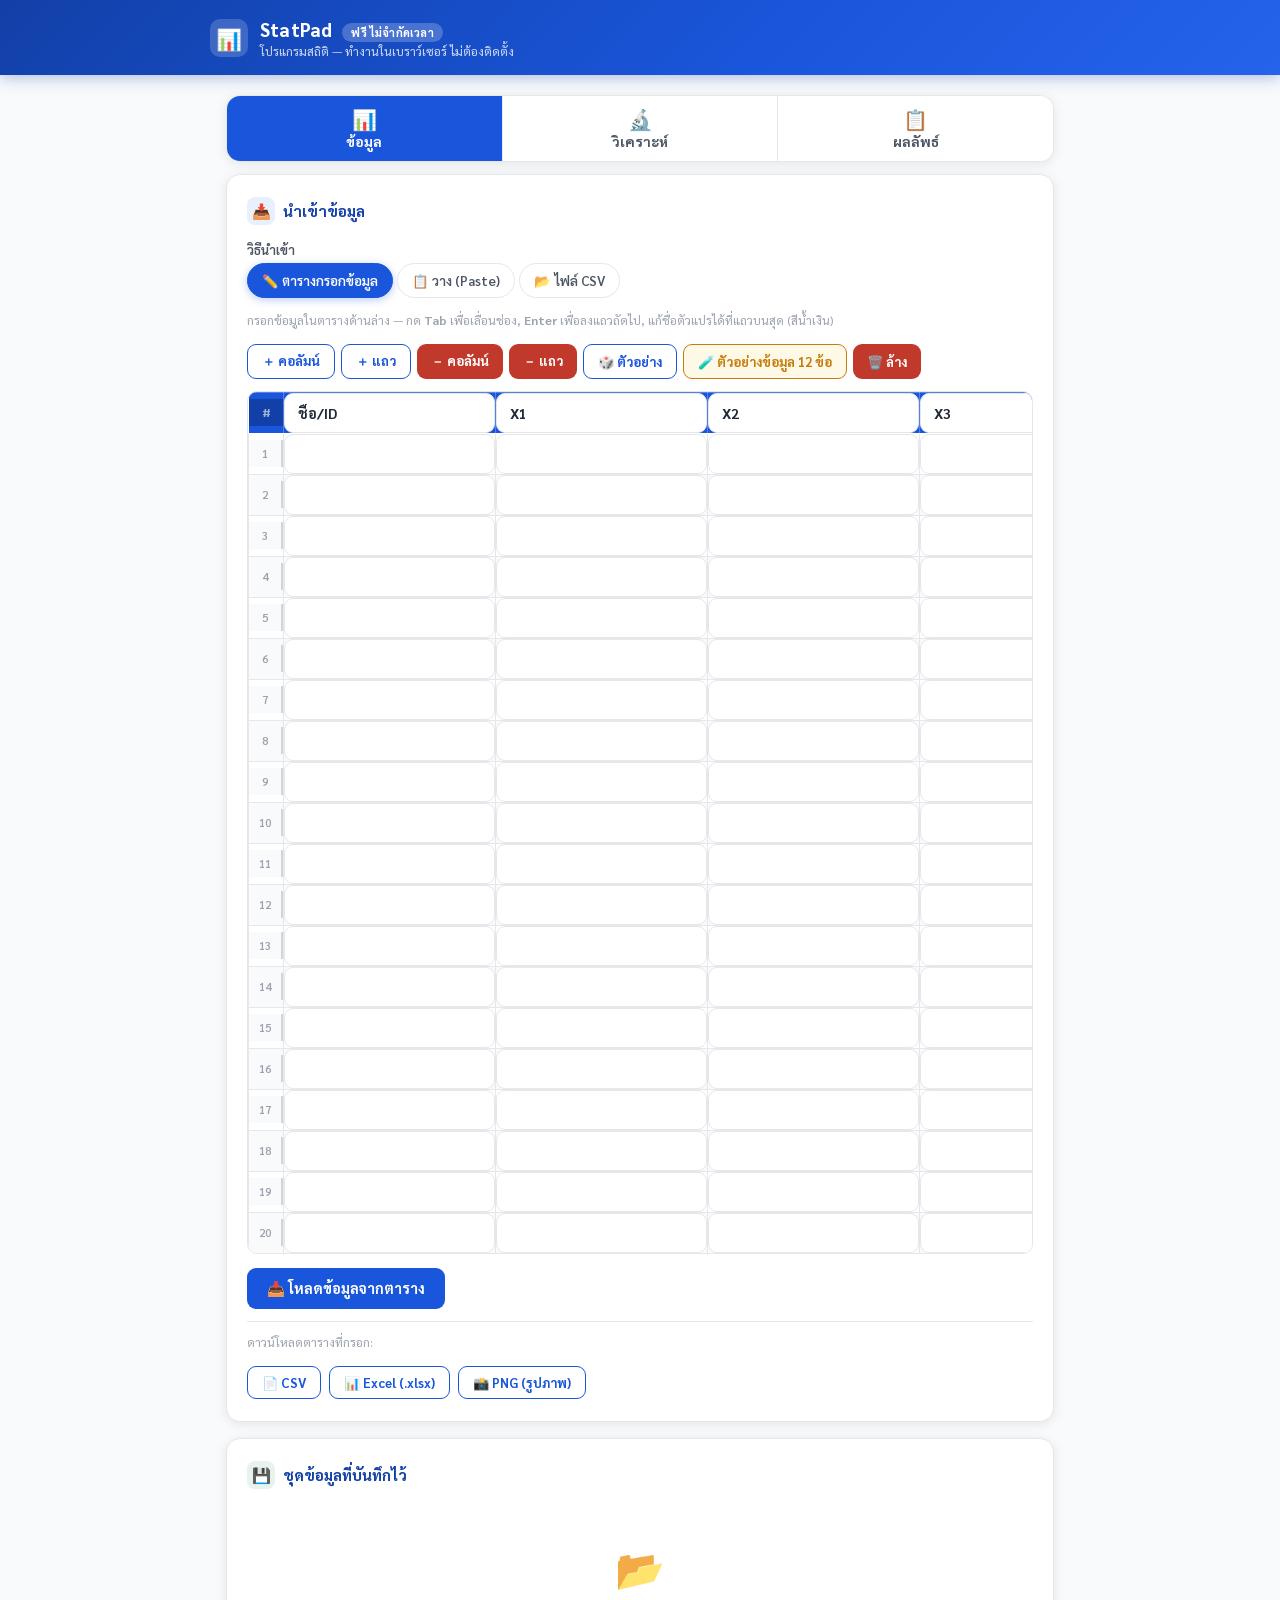
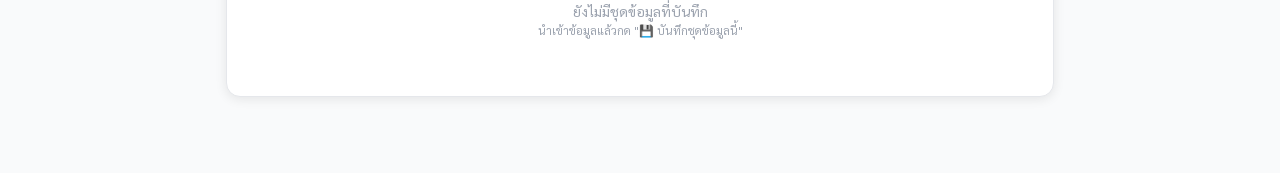
==== commit 34f2a318: "feat: restructure UI with SPSS-style 3-section nav (ข้อมูล/วิเคราะห์/ผลลัพธ์) - Add section nav bar " ====
--- a/student-council/stats.html
+++ b/student-council/stats.html
@@ -170,6 +170,33 @@
 .calc-eq:active{background:var(--blue-dark)}
 .calc-clear{background:var(--red-light);color:var(--red)}
 
+/* ─── Section nav (SPSS-style 3 sections) ─── */
+.section-nav{display:flex;gap:0;margin-bottom:12px;border-radius:var(--radius);
+  overflow:hidden;border:1.5px solid var(--gray-200);background:#fff;box-shadow:var(--shadow)}
+.snav-btn{flex:1;padding:13px 8px 11px;border:none;font-family:var(--font);font-size:.88rem;
+  font-weight:700;cursor:pointer;background:#fff;color:var(--gray-600);transition:all .15s;
+  display:flex;flex-direction:column;align-items:center;gap:3px;touch-action:manipulation;
+  border-right:1.5px solid var(--gray-200);position:relative}
+.snav-btn:last-child{border-right:none}
+.snav-icon{font-size:1.25rem;line-height:1}
+.snav-btn.active{background:var(--blue);color:#fff}
+.snav-btn:active{opacity:.82}
+.snav-badge{position:absolute;top:6px;right:8px;background:var(--red);color:#fff;
+  border-radius:20px;padding:1px 6px;font-size:.65rem;font-weight:800;min-width:16px;text-align:center}
+.section-shell{background:var(--gray-50);border:1.5px solid var(--gray-200);
+  border-radius:var(--radius);box-shadow:var(--shadow);margin-bottom:12px}
+.analyze-subtabs{display:flex;gap:4px;flex-wrap:wrap;padding:12px 12px 12px}
+.analyze-subtabs .tab{font-size:.8rem;padding:7px 12px}
+
+/* ─── Output viewer ─── */
+.output-item{border:1.5px solid var(--gray-200);border-radius:var(--radius-sm);
+  margin-bottom:14px;overflow:hidden}
+.output-item-hdr{background:var(--blue-light);padding:9px 14px;display:flex;
+  align-items:center;gap:8px;border-bottom:1.5px solid #c8d9f8}
+.output-item-title{font-weight:700;color:var(--blue-dark);flex:1;font-size:.9rem}
+.output-item-time{font-size:.73rem;color:var(--gray-400)}
+.output-item-body{padding:14px}
+
 /* ─── Filter chips ─── */
 .filter-row{display:flex;flex-wrap:wrap;align-items:center;gap:6px;margin-bottom:10px}
 .filter-label{font-size:.75rem;font-weight:700;color:var(--gray-400);white-space:nowrap;min-width:60px}
@@ -215,21 +242,40 @@
 
 <div class="container">
 
-  <!-- Navigation Tabs -->
-  <div class="tabs">
-    <button class="tab active" onclick="showPanel('data')">📥 นำเข้าข้อมูล</button>
-    <button class="tab" onclick="showPanel('desc')">📈 สถิติเชิงพรรณนา</button>
-    <button class="tab" onclick="showPanel('freq')">📊 ความถี่ / ร้อยละ</button>
-    <button class="tab" onclick="showPanel('ttest')">⚖️ T-Test</button>
-    <button class="tab" onclick="showPanel('anova')">🔬 ANOVA</button>
-    <button class="tab" onclick="showPanel('corr')">🔗 สหสัมพันธ์</button>
-    <button class="tab" onclick="showPanel('chi')">✅ Chi-Square</button>
-    <button class="tab" onclick="showPanel('alpha')">🔐 Cronbach's α</button>
-    <button class="tab" onclick="showPanel('reg')">📉 Regression</button>
-    <button class="tab" onclick="showPanel('nonpar')">🔀 Nonparametric</button>
-    <button class="tab" onclick="showPanel('zscore')">📐 Z / T / IQ</button>
-    <button class="tab" onclick="showPanel('samplesize')">🎯 ขนาดกลุ่มตัวอย่าง</button>
-    <button class="tab" onclick="showPanel('calc')">🔢 เครื่องคิดเลข</button>
+  <!-- Section Nav (SPSS-style) -->
+  <div class="section-nav">
+    <button class="snav-btn active" id="snav-data" onclick="showSection('data')">
+      <span class="snav-icon">📊</span>
+      <span>ข้อมูล</span>
+    </button>
+    <button class="snav-btn" id="snav-analyze" onclick="showSection('analyze')">
+      <span class="snav-icon">🔬</span>
+      <span>วิเคราะห์</span>
+    </button>
+    <button class="snav-btn" id="snav-output" onclick="showSection('output')">
+      <span class="snav-icon">📋</span>
+      <span>ผลลัพธ์</span>
+      <span class="snav-badge" id="output-badge" style="display:none">0</span>
+    </button>
+  </div>
+
+  <!-- Analysis Sub-tabs (shown only in วิเคราะห์ section) -->
+  <div id="analyze-tabs-wrap" class="section-shell" style="display:none">
+    <div class="analyze-subtabs" id="analyze-tabs">
+      <button class="tab" onclick="showPanel('desc')">📈 สถิติพรรณนา</button>
+      <button class="tab" onclick="showPanel('freq')">📊 ความถี่</button>
+      <button class="tab" onclick="showPanel('ttest')">⚖️ T-Test</button>
+      <button class="tab" onclick="showPanel('anova')">🔬 ANOVA</button>
+      <button class="tab" onclick="showPanel('corr')">🔗 สหสัมพันธ์</button>
+      <button class="tab" onclick="showPanel('chi')">✅ Chi-Square</button>
+      <button class="tab" onclick="showPanel('alpha')">🔐 Cronbach's α</button>
+      <button class="tab" onclick="showPanel('reg')">📉 Regression</button>
+      <button class="tab" onclick="showPanel('nonpar')">🔀 Nonparametric</button>
+      <button class="tab" onclick="showPanel('zscore')">📐 Z/T/IQ</button>
+      <button class="tab" onclick="showPanel('samplesize')">🎯 กลุ่มตัวอย่าง</button>
+      <button class="tab" onclick="showPanel('calc')">🔢 คิดเลข</button>
+    </div>
+    <!-- analysis panels rendered below, scoped within this shell -->
   </div>
 
   <!-- ══════════════════════════════════════════════════
@@ -723,6 +769,26 @@
     </div>
   </div>
 
+  <!-- ══════════════════════════════════════════════════
+       PANEL — Output Viewer
+  ══════════════════════════════════════════════════ -->
+  <div id="panel-output" class="panel">
+    <div class="card">
+      <div class="card-title">
+        <div class="icon icon-blue">📋</div>
+        Output Viewer
+        <span id="output-count" class="badge" style="background:var(--blue-light);color:var(--blue-dark);margin-left:4px">0 รายการ</span>
+        <button class="btn btn-danger btn-sm" style="margin-left:auto" onclick="clearOutput()">🗑️ ล้าง</button>
+      </div>
+      <div id="output-empty" style="text-align:center;padding:36px 20px;color:var(--gray-400)">
+        <div style="font-size:2.5rem;margin-bottom:8px">📋</div>
+        <p>ยังไม่มีผลการวิเคราะห์</p>
+        <p style="font-size:.83rem;margin-top:6px">หลังคำนวณในแท็บ <b>วิเคราะห์</b> กดปุ่ม <b>➕ ส่งไปผลลัพธ์</b> เพื่อเก็บผลไว้ที่นี่</p>
+      </div>
+      <div id="output-items"></div>
+    </div>
+  </div>
+
 </div><!-- /container -->
 
 <!-- Custom modal — replaces prompt()/confirm() which iOS Safari PWA blocks -->
@@ -746,16 +812,52 @@
 let DATA = [];          // array of objects
 let COLS = [];          // column names
 let NUM_COLS = [];      // numeric column names
+let CURRENT_SECTION = 'data';
+let LAST_ANALYZE_PANEL = 'desc';
+let OUTPUT_ITEMS = [];
+const ANALYZE_PANELS = ['desc','freq','ttest','anova','corr','chi','alpha','reg','nonpar','zscore','samplesize','calc'];
 
 /* ═══════════════════════════════════════════════════════
    UI HELPERS
 ═══════════════════════════════════════════════════════ */
+function showSection(section){
+  CURRENT_SECTION = section;
+  ['data','analyze','output'].forEach(s=>{
+    document.getElementById('snav-'+s).classList.toggle('active', s===section);
+  });
+  document.getElementById('analyze-tabs-wrap').style.display = section==='analyze' ? '' : 'none';
+  document.querySelectorAll('.panel').forEach(p=>p.classList.remove('active'));
+  if(section==='data'){
+    document.getElementById('panel-data').classList.add('active');
+  } else if(section==='analyze'){
+    const target = document.getElementById('panel-'+LAST_ANALYZE_PANEL);
+    if(target) target.classList.add('active');
+    document.querySelectorAll('#analyze-tabs .tab').forEach(t=>t.classList.remove('active'));
+    const idx = ANALYZE_PANELS.indexOf(LAST_ANALYZE_PANEL);
+    document.querySelectorAll('#analyze-tabs .tab')[idx]?.classList.add('active');
+    if(DATA.length){ refreshSelects(); }
+    else { toast('💡 นำเข้าข้อมูลในแท็บ ข้อมูล ก่อนวิเคราะห์', 3000); }
+  } else {
+    document.getElementById('panel-output').classList.add('active');
+  }
+}
+
 function showPanel(id){
+  if(ANALYZE_PANELS.includes(id)){
+    LAST_ANALYZE_PANEL = id;
+    if(CURRENT_SECTION !== 'analyze'){
+      CURRENT_SECTION = 'analyze';
+      ['data','analyze','output'].forEach(s=>{
+        document.getElementById('snav-'+s).classList.toggle('active', s==='analyze');
+      });
+      document.getElementById('analyze-tabs-wrap').style.display = '';
+    }
+  }
   document.querySelectorAll('.panel').forEach(p=>p.classList.remove('active'));
-  document.querySelectorAll('.tabs > .tab').forEach(t=>t.classList.remove('active'));
   document.getElementById('panel-'+id).classList.add('active');
-  const idx = ['data','desc','freq','ttest','anova','corr','chi','alpha','reg','nonpar','zscore','samplesize','calc'].indexOf(id);
-  document.querySelectorAll('.tabs > .tab')[idx]?.classList.add('active');
+  document.querySelectorAll('#analyze-tabs .tab').forEach(t=>t.classList.remove('active'));
+  const idx = ANALYZE_PANELS.indexOf(id);
+  if(idx>=0) document.querySelectorAll('#analyze-tabs .tab')[idx]?.classList.add('active');
   if(id!=='data') refreshSelects();
 }
 
@@ -764,6 +866,62 @@
   el.textContent = msg;
   el.classList.add('show');
   setTimeout(()=>el.classList.remove('show'), dur);
+}
+
+/* ═══════════════════════════════════════════════════════
+   OUTPUT VIEWER
+═══════════════════════════════════════════════════════ */
+function addToOutput(panelId){
+  const el = document.getElementById(`${panelId}-result`);
+  if(!el || !el.innerHTML.trim()){ toast('⚠️ ยังไม่มีผลการวิเคราะห์'); return; }
+  const panelNames = {
+    desc:'สถิติเชิงพรรณนา', freq:'ความถี่ / ร้อยละ', ttest:'T-Test',
+    anova:'One-Way ANOVA', corr:'สหสัมพันธ์', chi:'Chi-Square',
+    alpha:"Cronbach's Alpha", reg:'Linear Regression', nonpar:'Nonparametric',
+    zscore:'Z / T / IQ Score'
+  };
+  OUTPUT_ITEMS.push({
+    id: Date.now(),
+    title: panelNames[panelId] || panelId,
+    html: el.innerHTML,
+    time: new Date().toLocaleTimeString('th-TH',{hour:'2-digit',minute:'2-digit'})
+  });
+  renderOutput();
+  toast('✅ ส่งผลไปยัง Output Viewer แล้ว — ดูได้ในแท็บ ผลลัพธ์');
+}
+
+function removeFromOutput(id){
+  OUTPUT_ITEMS = OUTPUT_ITEMS.filter(item=>item.id!==id);
+  renderOutput();
+}
+
+function clearOutput(){
+  if(!OUTPUT_ITEMS.length) return;
+  OUTPUT_ITEMS = [];
+  renderOutput();
+  toast('🗑️ ล้าง Output แล้ว');
+}
+
+function renderOutput(){
+  const n = OUTPUT_ITEMS.length;
+  document.getElementById('output-count').textContent = `${n} รายการ`;
+  const badge = document.getElementById('output-badge');
+  badge.textContent = n;
+  badge.style.display = n>0 ? '' : 'none';
+  document.getElementById('output-empty').style.display = n===0 ? '' : 'none';
+  const container = document.getElementById('output-items');
+  if(!n){ container.innerHTML=''; return; }
+  container.innerHTML = OUTPUT_ITEMS.map((item,i)=>`
+    <div class="output-item">
+      <div class="output-item-hdr">
+        <span style="font-size:.78rem;color:var(--gray-400);margin-right:4px">#${i+1}</span>
+        <span class="output-item-title">${item.title}</span>
+        <span class="output-item-time">${item.time}</span>
+        <button class="btn btn-danger btn-sm" style="margin-left:8px;padding:4px 10px" onclick="removeFromOutput(${item.id})">✕</button>
+      </div>
+      <div class="output-item-body">${item.html}</div>
+    </div>
+  `).join('');
 }
 
 function switchImport(mode){
@@ -1485,7 +1643,8 @@
 function exportBar(id){
   return `<div class="export-bar">
     <button class="btn btn-outline btn-sm" onclick="copyResult('${id}')">📋 คัดลอกผล</button>
-    <button class="btn btn-outline btn-sm" onclick="printResult('${id}')">🖨️ พิมพ์ / บันทึก PDF</button>
+    <button class="btn btn-outline btn-sm" onclick="printResult('${id}')">🖨️ พิมพ์ / PDF</button>
+    <button class="btn btn-primary btn-sm" onclick="addToOutput('${id}')">➕ ส่งไปผลลัพธ์</button>
   </div>`;
 }
 
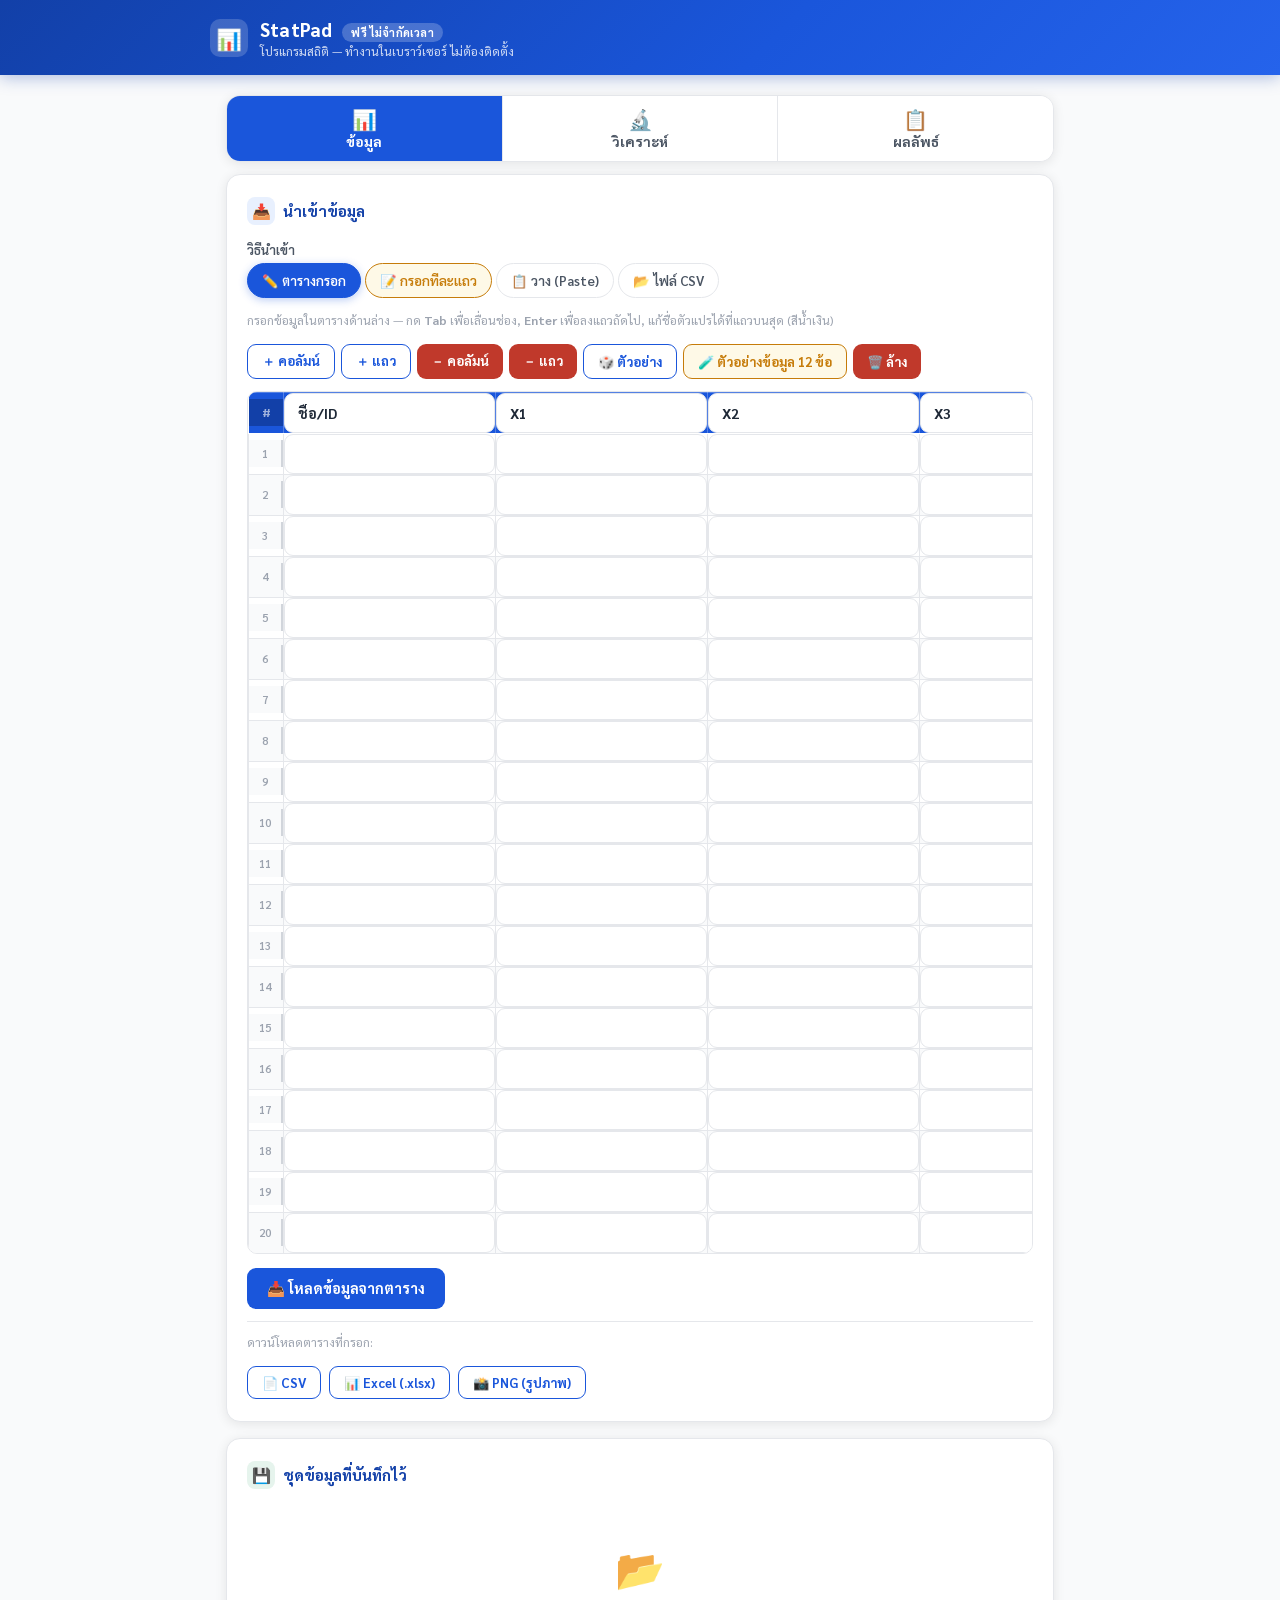
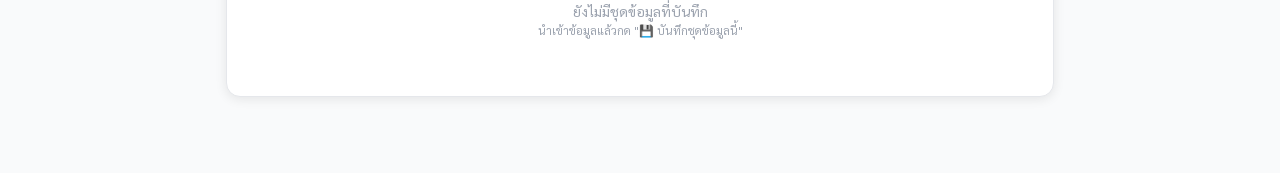
==== commit a8024f76: "feat: add row-by-row form entry mode with category dropdowns New import mode "📝 กรอกทีละแถว": - Defi" ====
--- a/student-council/stats.html
+++ b/student-council/stats.html
@@ -188,6 +188,17 @@
 .analyze-subtabs{display:flex;gap:4px;flex-wrap:wrap;padding:12px 12px 12px}
 .analyze-subtabs .tab{font-size:.8rem;padding:7px 12px}
 
+/* ─── Row-by-row form entry ─── */
+.form-field-wrap{display:flex;flex-direction:column;gap:4px;flex:1;min-width:100px}
+.form-col-chip{display:inline-flex;align-items:center;gap:5px;padding:4px 11px;
+  border-radius:20px;font-size:.8rem;font-weight:600;margin:3px}
+.fcc-cat{background:var(--orange-light);color:var(--orange)}
+.fcc-num{background:var(--blue-light);color:var(--blue-dark)}
+.fcc-rm{cursor:pointer;opacity:.55;font-size:.85rem}
+.fcc-rm:hover{opacity:1}
+.form-field-input-wrap{display:flex;flex-wrap:wrap;gap:10px;align-items:flex-end;
+  padding:14px;background:var(--blue-light);border-radius:var(--radius-sm);margin-bottom:12px}
+
 /* ─── Output viewer ─── */
 .output-item{border:1.5px solid var(--gray-200);border-radius:var(--radius-sm);
   margin-bottom:14px;overflow:hidden}
@@ -290,7 +301,8 @@
 
       <label>วิธีนำเข้า</label>
       <div class="tabs" style="margin-bottom:14px">
-        <button class="tab active" id="import-tab-grid" onclick="switchImport('grid')">✏️ ตารางกรอกข้อมูล</button>
+        <button class="tab active" id="import-tab-grid" onclick="switchImport('grid')">✏️ ตารางกรอก</button>
+        <button class="tab" id="import-tab-form" onclick="switchImport('form')" style="background:var(--orange-light);color:var(--orange);border-color:var(--orange)">📝 กรอกทีละแถว</button>
         <button class="tab" id="import-tab-paste" onclick="switchImport('paste')">📋 วาง (Paste)</button>
         <button class="tab" id="import-tab-csv" onclick="switchImport('csv')">📂 ไฟล์ CSV</button>
       </div>
@@ -321,6 +333,65 @@
         </div>
       </div>
 
+      <!-- Form entry mode -->
+      <div id="import-form" style="display:none">
+
+        <!-- Step 1: Define columns -->
+        <div id="form-setup-area">
+          <p class="data-hint" style="margin-bottom:10px">กำหนดคอลัมน์ก่อน: แยกเป็น <b>หมวดหมู่</b> (มีค่าให้เลือก dropdown) หรือ <b>ตัวเลข</b> (กรอกเอง)</p>
+
+          <div style="display:flex;gap:8px;flex-wrap:wrap;margin-bottom:8px;align-items:flex-end">
+            <div class="form-field-wrap" style="min-width:110px">
+              <label>ชื่อคอลัมน์</label>
+              <input type="text" id="fc-name" placeholder="เช่น กลุ่มอายุ" onkeydown="if(event.key==='Enter')addFormCol()">
+            </div>
+            <div class="form-field-wrap" style="min-width:120px;flex:0">
+              <label>ประเภท</label>
+              <select id="fc-type" onchange="toggleFCVals()">
+                <option value="cat">🏷️ หมวดหมู่</option>
+                <option value="num">🔢 ตัวเลข</option>
+              </select>
+            </div>
+            <div class="form-field-wrap" id="fc-vals-wrap" style="min-width:170px">
+              <label>ค่าที่ใช้ได้ (คั่นด้วย ,)</label>
+              <input type="text" id="fc-vals" placeholder="≤5ปี,5-10ปี,≥10ปี" onkeydown="if(event.key==='Enter')addFormCol()">
+            </div>
+            <button class="btn btn-outline btn-sm" onclick="addFormCol()" style="align-self:flex-end;flex-shrink:0">＋ เพิ่ม</button>
+          </div>
+
+          <div id="fc-list" style="min-height:38px;background:var(--gray-50);border:1.5px dashed var(--gray-300);border-radius:10px;padding:6px 10px;margin-bottom:12px">
+            <span id="fc-empty-hint" style="color:var(--gray-400);font-size:.82rem">ยังไม่มีคอลัมน์</span>
+          </div>
+
+          <p class="data-hint" style="margin-bottom:6px">ชุดสำเร็จรูป:</p>
+          <div class="btn-group" style="gap:6px;margin-bottom:14px">
+            <button class="btn btn-outline btn-sm" onclick="presetFormHW2()" style="background:var(--orange-light);color:var(--orange);border-color:var(--orange)">📋 แบบฝึกหัดที่ 2</button>
+            <button class="btn btn-outline btn-sm" onclick="presetFormGeneral()">👤 ทั่วไป (เพศ, อายุ, คะแนน)</button>
+          </div>
+          <button class="btn btn-primary" id="form-start-btn" onclick="startFormEntry()" disabled>▶ เริ่มกรอกข้อมูล</button>
+        </div>
+
+        <!-- Step 2: Entry form -->
+        <div id="form-entry-area" style="display:none">
+          <div class="form-field-input-wrap" id="form-fields-row"></div>
+          <div class="btn-group" style="margin-bottom:14px">
+            <button class="btn btn-primary" onclick="addFormRow()">➕ เพิ่มแถว (Enter)</button>
+            <button class="btn btn-outline btn-sm" onclick="clearFormNums()">🔄 ล้างตัวเลข</button>
+            <button class="btn btn-outline btn-sm" onclick="resetFormSetup()">← กลับตั้งค่า</button>
+          </div>
+          <div id="form-rows-area" style="display:none">
+            <div style="display:flex;align-items:center;gap:8px;margin-bottom:8px">
+              <span style="font-weight:700;font-size:.88rem">ข้อมูลที่กรอกแล้ว:</span>
+              <span id="form-row-count" class="badge" style="background:var(--green-light);color:var(--green)">0 แถว</span>
+              <button class="btn btn-danger btn-sm" style="margin-left:auto" onclick="clearFormRows()">🗑️ ล้าง</button>
+            </div>
+            <div class="tbl-wrap" id="form-rows-table" style="margin-bottom:12px"></div>
+            <button class="btn btn-primary" onclick="loadFromForm()">📥 โหลดข้อมูล → นำไปวิเคราะห์</button>
+          </div>
+        </div>
+
+      </div>
+
       <!-- Paste mode -->
       <div id="import-paste" style="display:none">
         <p class="data-hint">คัดลอกข้อมูลจาก Excel หรือ Google Sheets แล้ววางด้านล่าง (แถวแรกต้องเป็นหัวตาราง)</p>
@@ -352,6 +423,14 @@
       <div class="btn-group" style="margin-top:12px">
         <button class="btn btn-success btn-sm" onclick="promptSaveDataset()">💾 บันทึกชุดข้อมูลนี้</button>
         <button class="btn btn-danger btn-sm" onclick="clearData()">🗑️ ล้างข้อมูล</button>
+      </div>
+      <div style="margin-top:10px;padding-top:10px;border-top:1px solid var(--gray-200)">
+        <p class="data-hint" style="margin-bottom:8px">ดาวน์โหลดข้อมูลทั้งหมด:</p>
+        <div class="btn-group" style="gap:8px">
+          <button class="btn btn-outline btn-sm" onclick="exportDataCSV()">📄 CSV</button>
+          <button class="btn btn-outline btn-sm" onclick="exportDataXLSX()">📊 Excel (.xlsx)</button>
+          <button class="btn btn-outline btn-sm" onclick="exportDataPNG()">📸 PNG</button>
+        </div>
       </div>
     </div>
 
@@ -925,10 +1004,170 @@
 }
 
 function switchImport(mode){
-  ['grid','paste','csv'].forEach(m=>{
+  ['grid','form','paste','csv'].forEach(m=>{
     document.getElementById('import-'+m).style.display = m===mode?'':'none';
-    document.getElementById('import-tab-'+m)?.classList.toggle('active',m===mode);
+    const tab = document.getElementById('import-tab-'+m);
+    if(tab){
+      if(m==='form'){
+        tab.style.background = m===mode ? 'var(--orange)' : 'var(--orange-light)';
+        tab.style.color = m===mode ? '#fff' : 'var(--orange)';
+      } else {
+        tab.classList.toggle('active', m===mode);
+      }
+    }
   });
+}
+
+/* ═══════════════════════════════════════════════════════
+   FORM ENTRY (row-by-row with dropdowns)
+═══════════════════════════════════════════════════════ */
+let FORM_COLS = []; // [{name, type:'cat'|'num', vals:[...]}]
+let FORM_ROWS = []; // array of row objects
+
+function toggleFCVals(){
+  const isCat = document.getElementById('fc-type').value==='cat';
+  document.getElementById('fc-vals-wrap').style.display = isCat ? '' : 'none';
+}
+
+function addFormCol(){
+  const name = document.getElementById('fc-name').value.trim();
+  if(!name){ toast('กรุณาใส่ชื่อคอลัมน์'); return; }
+  if(FORM_COLS.find(c=>c.name===name)){ toast('ชื่อซ้ำ'); return; }
+  const type = document.getElementById('fc-type').value;
+  const valsRaw = document.getElementById('fc-vals').value.trim();
+  const vals = type==='cat' ? valsRaw.split(',').map(v=>v.trim()).filter(Boolean) : [];
+  if(type==='cat' && vals.length<2){ toast('ใส่ค่าอย่างน้อย 2 ค่า คั่นด้วย ,'); return; }
+  FORM_COLS.push({name, type, vals});
+  document.getElementById('fc-name').value='';
+  document.getElementById('fc-vals').value='';
+  document.getElementById('fc-name').focus();
+  renderFormColsList();
+}
+
+function removeFormCol(i){ FORM_COLS.splice(i,1); renderFormColsList(); }
+
+function renderFormColsList(){
+  const list = document.getElementById('fc-list');
+  document.getElementById('form-start-btn').disabled = FORM_COLS.length===0;
+  if(!FORM_COLS.length){
+    list.innerHTML='<span id="fc-empty-hint" style="color:var(--gray-400);font-size:.82rem">ยังไม่มีคอลัมน์</span>';
+    return;
+  }
+  list.innerHTML = FORM_COLS.map((col,i)=>`
+    <span class="form-col-chip ${col.type==='cat'?'fcc-cat':'fcc-num'}">
+      ${col.type==='cat'?'🏷️':'🔢'} <b>${col.name}</b>
+      ${col.type==='cat'?`<span style="opacity:.65;font-size:.73rem">${col.vals.join(' / ')}</span>`:''}
+      <span class="fcc-rm" onclick="removeFormCol(${i})">✕</span>
+    </span>`).join('');
+}
+
+function presetFormHW2(){
+  FORM_COLS=[
+    {name:'กลุ่มอายุ',type:'cat',vals:['≤5ปี','5-10ปี','≥10ปี']},
+    {name:'เพศ',type:'cat',vals:['ชาย','หญิง']},
+    {name:'วันแรก',type:'num',vals:[]},
+    {name:'วันหลัง',type:'num',vals:[]}
+  ];
+  renderFormColsList();
+  toast('✅ โหลดชุดแบบฝึกหัดที่ 2 แล้ว — กด ▶ เริ่มกรอก');
+}
+
+function presetFormGeneral(){
+  FORM_COLS=[
+    {name:'เพศ',type:'cat',vals:['ชาย','หญิง']},
+    {name:'อายุ',type:'num',vals:[]},
+    {name:'คะแนน',type:'num',vals:[]}
+  ];
+  renderFormColsList();
+  toast('✅ โหลดชุดทั่วไปแล้ว');
+}
+
+function startFormEntry(){
+  if(!FORM_COLS.length){ toast('กำหนดคอลัมน์ก่อน'); return; }
+  FORM_ROWS=[];
+  document.getElementById('form-setup-area').style.display='none';
+  document.getElementById('form-entry-area').style.display='';
+  renderFormFields();
+  updateFormRowsArea();
+}
+
+function renderFormFields(){
+  const wrap = document.getElementById('form-fields-row');
+  wrap.innerHTML = FORM_COLS.map((col,i)=>{
+    const inp = col.type==='cat'
+      ? `<select id="ff-${i}" style="width:100%">${col.vals.map(v=>`<option value="${v}">${v}</option>`).join('')}</select>`
+      : `<input type="number" id="ff-${i}" placeholder="กรอกตัวเลข" style="width:100%" onkeydown="handleFormKey(event,${i})">`;
+    return `<div class="form-field-wrap">
+      <label style="color:${col.type==='cat'?'var(--orange)':'var(--blue-dark)'}">${col.type==='cat'?'🏷️':'🔢'} ${col.name}</label>
+      ${inp}
+    </div>`;
+  }).join('');
+  focusFirstNum();
+}
+
+function focusFirstNum(){
+  const idx = FORM_COLS.findIndex(c=>c.type==='num');
+  if(idx>=0) setTimeout(()=>document.getElementById(`ff-${idx}`)?.focus(),60);
+}
+
+function handleFormKey(e, colIdx){
+  if(e.key==='Enter'){ e.preventDefault(); addFormRow(); return; }
+  if(e.key==='Tab'){
+    const nextNum = FORM_COLS.findIndex((c,i)=>i>colIdx && c.type==='num');
+    if(nextNum>=0){ e.preventDefault(); document.getElementById(`ff-${nextNum}`)?.focus(); }
+  }
+}
+
+function addFormRow(){
+  const row={};
+  for(let i=0;i<FORM_COLS.length;i++){
+    const col=FORM_COLS[i];
+    const el=document.getElementById(`ff-${i}`);
+    const val=(el?.value??'').trim();
+    if(col.type==='num' && val===''){
+      toast(`⚠️ กรุณากรอก "${col.name}"`); el?.focus(); return;
+    }
+    row[col.name]=val;
+  }
+  FORM_ROWS.push(row);
+  clearFormNums();
+  updateFormRowsArea();
+  focusFirstNum();
+}
+
+function clearFormNums(){
+  FORM_COLS.forEach((col,i)=>{ if(col.type==='num'){ const el=document.getElementById(`ff-${i}`); if(el) el.value=''; } });
+}
+
+function updateFormRowsArea(){
+  const n=FORM_ROWS.length;
+  document.getElementById('form-row-count').textContent=`${n} แถว`;
+  document.getElementById('form-rows-area').style.display=n>0?'':'none';
+  if(!n){ document.getElementById('form-rows-table').innerHTML=''; return; }
+  const cols=FORM_COLS.map(c=>c.name);
+  let html=`<table><thead><tr><th>#</th>${cols.map(c=>`<th>${c}</th>`).join('')}<th></th></tr></thead><tbody>`;
+  FORM_ROWS.forEach((row,i)=>{
+    html+=`<tr><td style="color:var(--gray-400);font-size:.75rem">${i+1}</td>`;
+    html+=cols.map(c=>`<td>${row[c]??''}</td>`).join('');
+    html+=`<td><button class="btn btn-danger btn-sm" style="padding:2px 8px;font-size:.75rem" onclick="removeFormRow(${i})">✕</button></td></tr>`;
+  });
+  html+='</tbody></table>';
+  document.getElementById('form-rows-table').innerHTML=html;
+}
+
+function removeFormRow(i){ FORM_ROWS.splice(i,1); updateFormRowsArea(); }
+function clearFormRows(){ FORM_ROWS=[]; updateFormRowsArea(); }
+
+function loadFromForm(){
+  if(!FORM_ROWS.length){ toast('⚠️ ยังไม่มีข้อมูล'); return; }
+  const cols=FORM_COLS.map(c=>c.name);
+  loadData(cols, FORM_ROWS.map(r=>({...r})));
+  showSection('data');
+}
+
+function resetFormSetup(){
+  document.getElementById('form-setup-area').style.display='';
+  document.getElementById('form-entry-area').style.display='none';
 }
 
 /* ═══════════════════════════════════════════════════════
@@ -2330,6 +2569,37 @@
 }
 
 /* ═══════════════════════════════════════════════════════
+   EXPORT LOADED DATA (preview table → CSV/XLSX/PNG)
+═══════════════════════════════════════════════════════ */
+function exportDataCSV(){
+  if(!DATA.length){ toast('⚠️ ยังไม่มีข้อมูล'); return; }
+  const esc=v=>`"${String(v??'').replace(/"/g,'""')}"`;
+  const csv=[COLS.map(esc).join(','),...DATA.map(r=>COLS.map(c=>esc(r[c]??'')).join(','))].join('\r\n');
+  dlBlob(new Blob(['﻿'+csv],{type:'text/csv;charset=utf-8'}),'ข้อมูล.csv');
+  toast('📄 บันทึก CSV แล้ว');
+}
+
+function exportDataXLSX(){
+  if(!DATA.length){ toast('⚠️ ยังไม่มีข้อมูล'); return; }
+  toast('⏳ กำลังสร้างไฟล์ Excel...');
+  loadScript('https://cdn.sheetjs.com/xlsx-0.20.2/package/dist/xlsx.full.min.js', ()=>{
+    const rows=DATA.map(r=>COLS.map(c=>r[c]??''));
+    const ws=XLSX.utils.aoa_to_sheet([COLS,...rows]);
+    const wb=XLSX.utils.book_new();
+    XLSX.utils.book_append_sheet(wb,ws,'ข้อมูล');
+    XLSX.writeFile(wb,'ข้อมูล.xlsx');
+    toast('📊 บันทึก Excel แล้ว');
+  });
+}
+
+function exportDataPNG(){
+  if(!DATA.length){ toast('⚠️ ยังไม่มีข้อมูล'); return; }
+  toast('⏳ กำลังสร้างรูป...');
+  const rows=DATA.map(r=>COLS.map(c=>String(r[c]??'')));
+  document.fonts.ready.then(()=>_drawPNG(COLS,rows));
+}
+
+/* ═══════════════════════════════════════════════════════
    SCIENTIFIC CALCULATOR
 ═══════════════════════════════════════════════════════ */
 let cDisp='0', cOp=null, cPrev=null, cNew=true, cMemVal=null;
